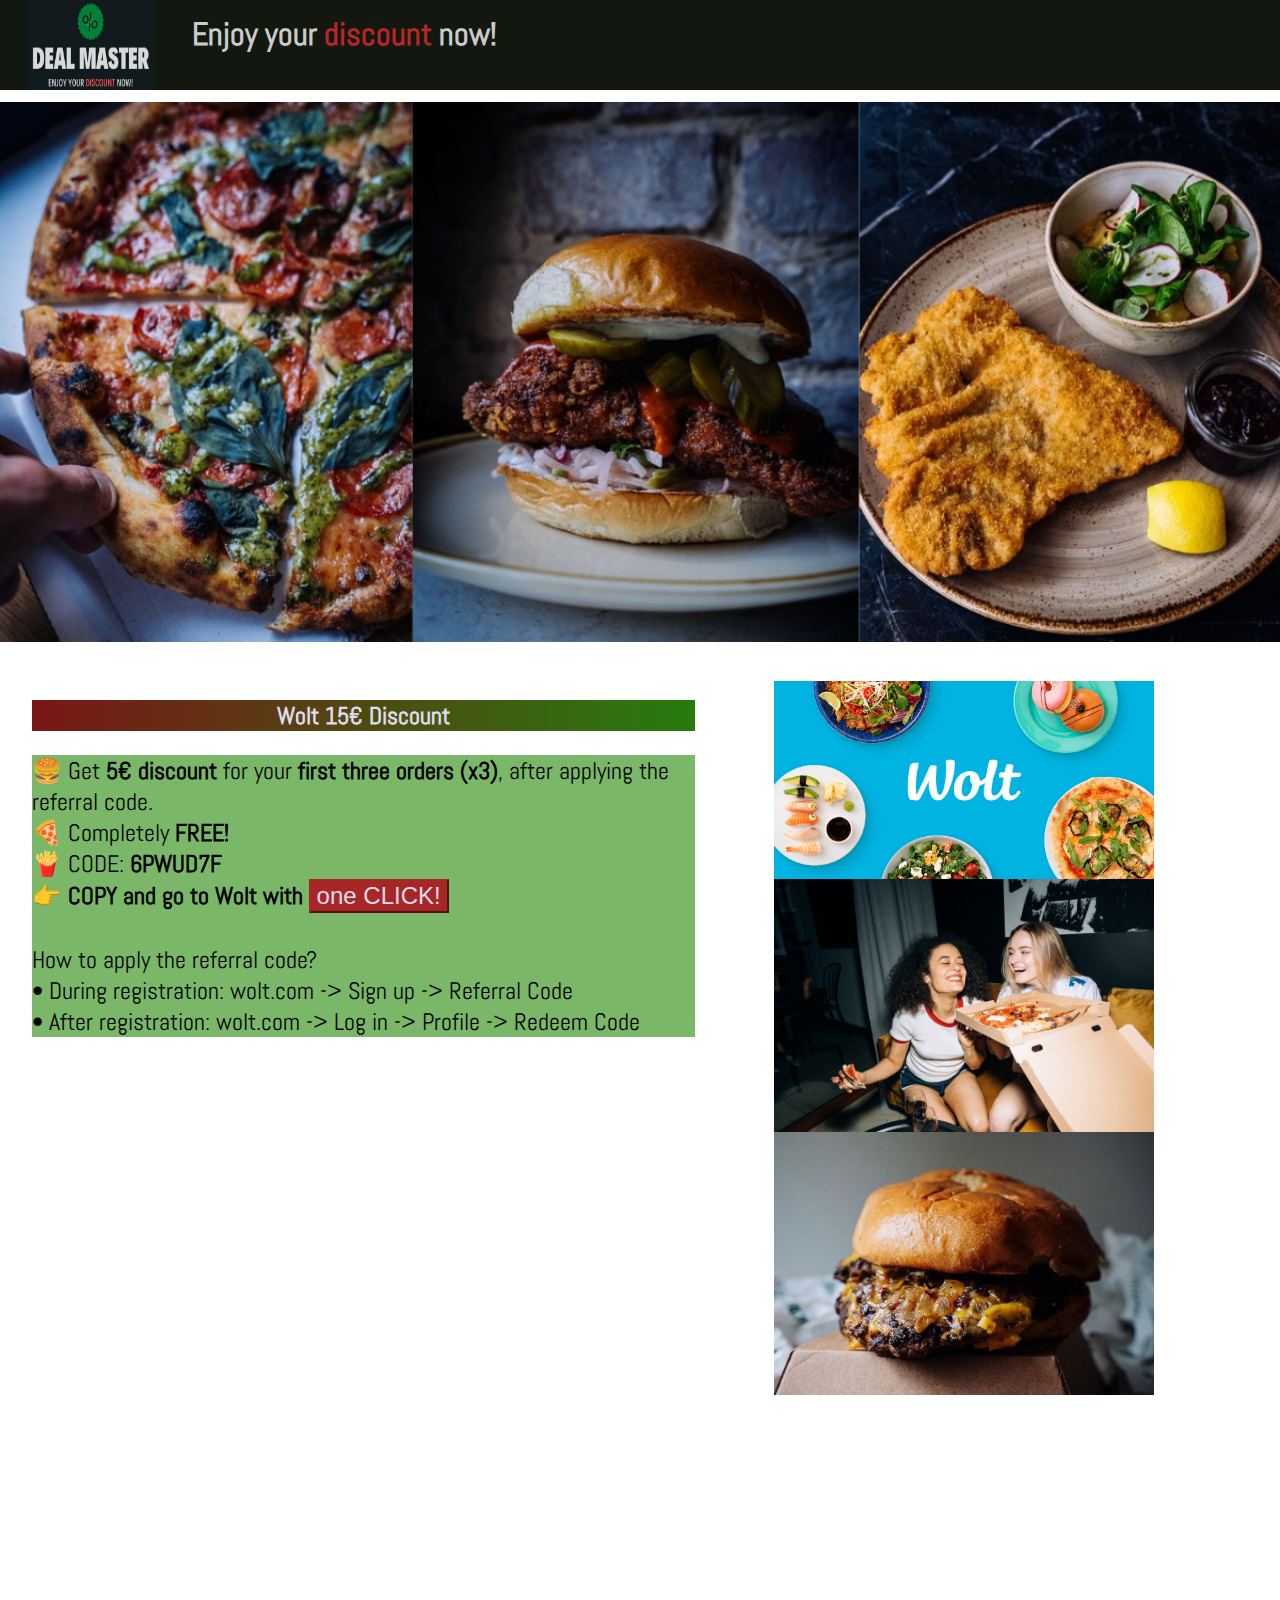
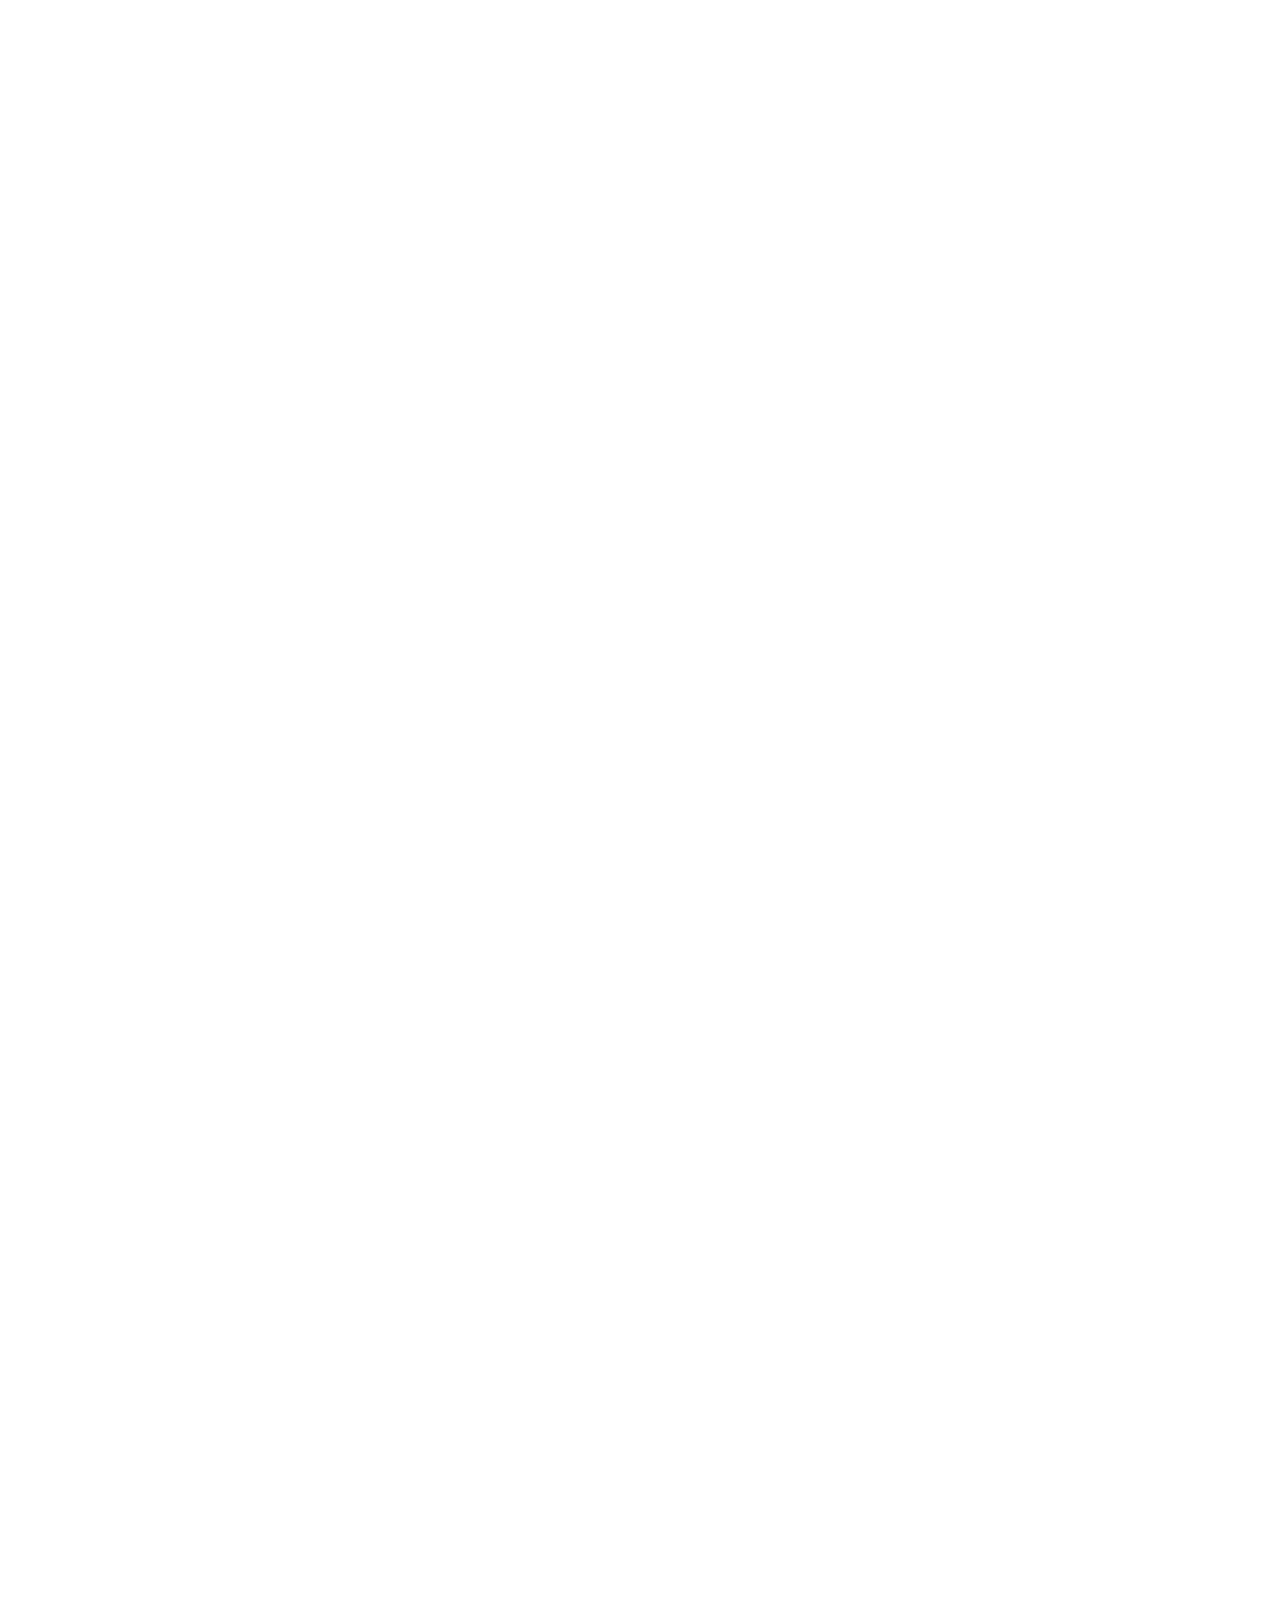
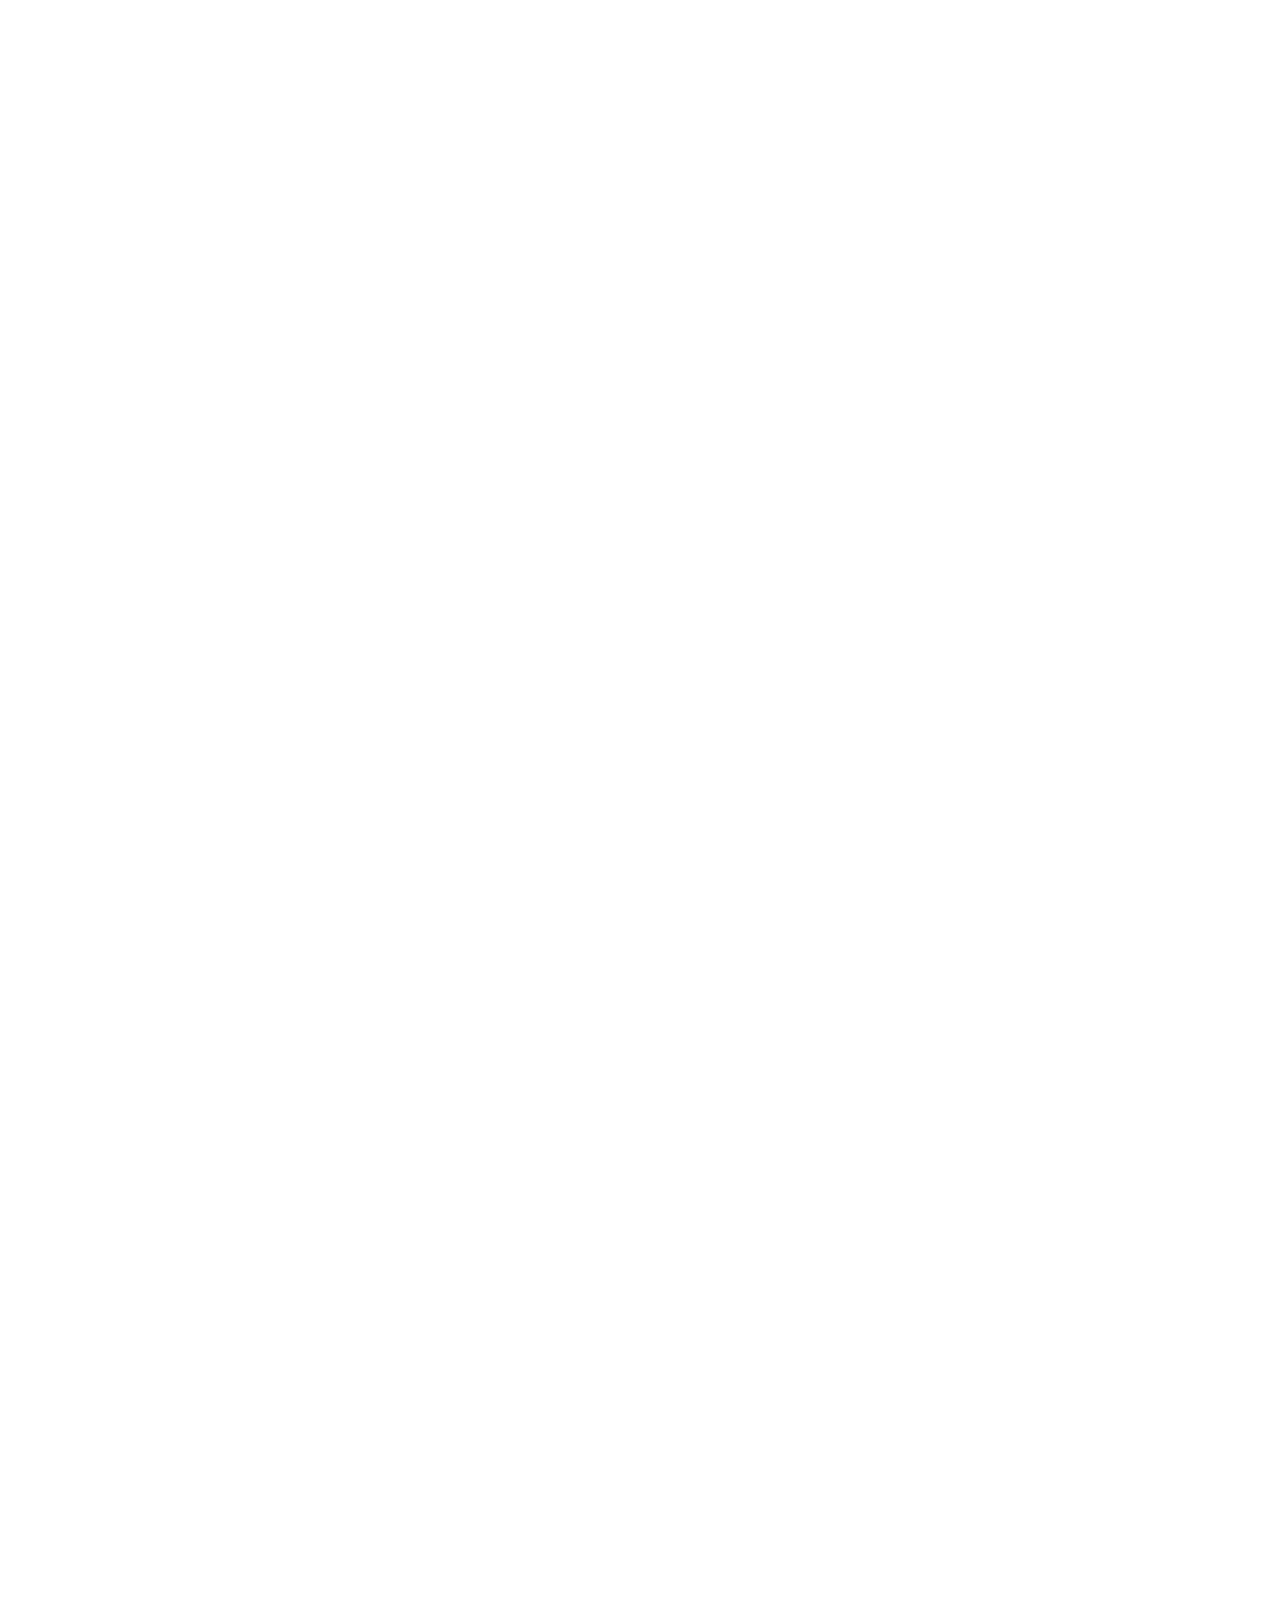
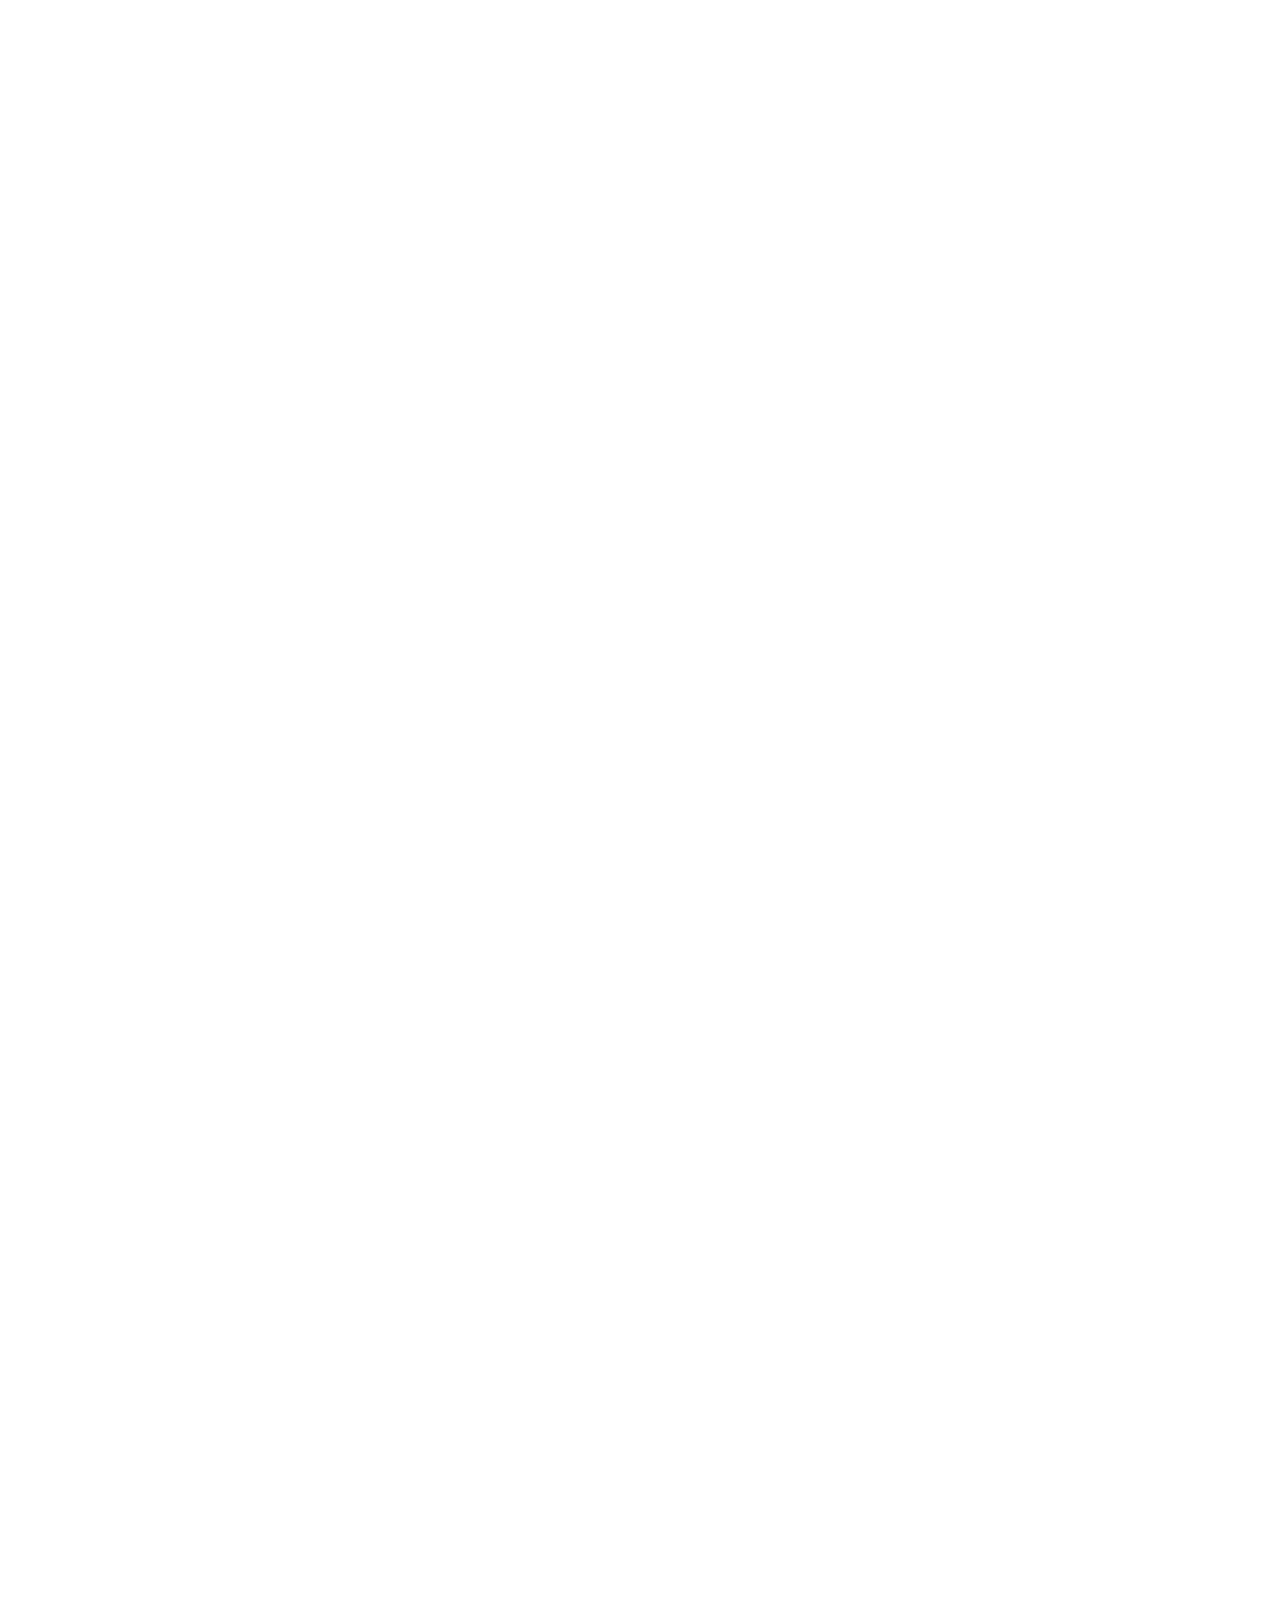
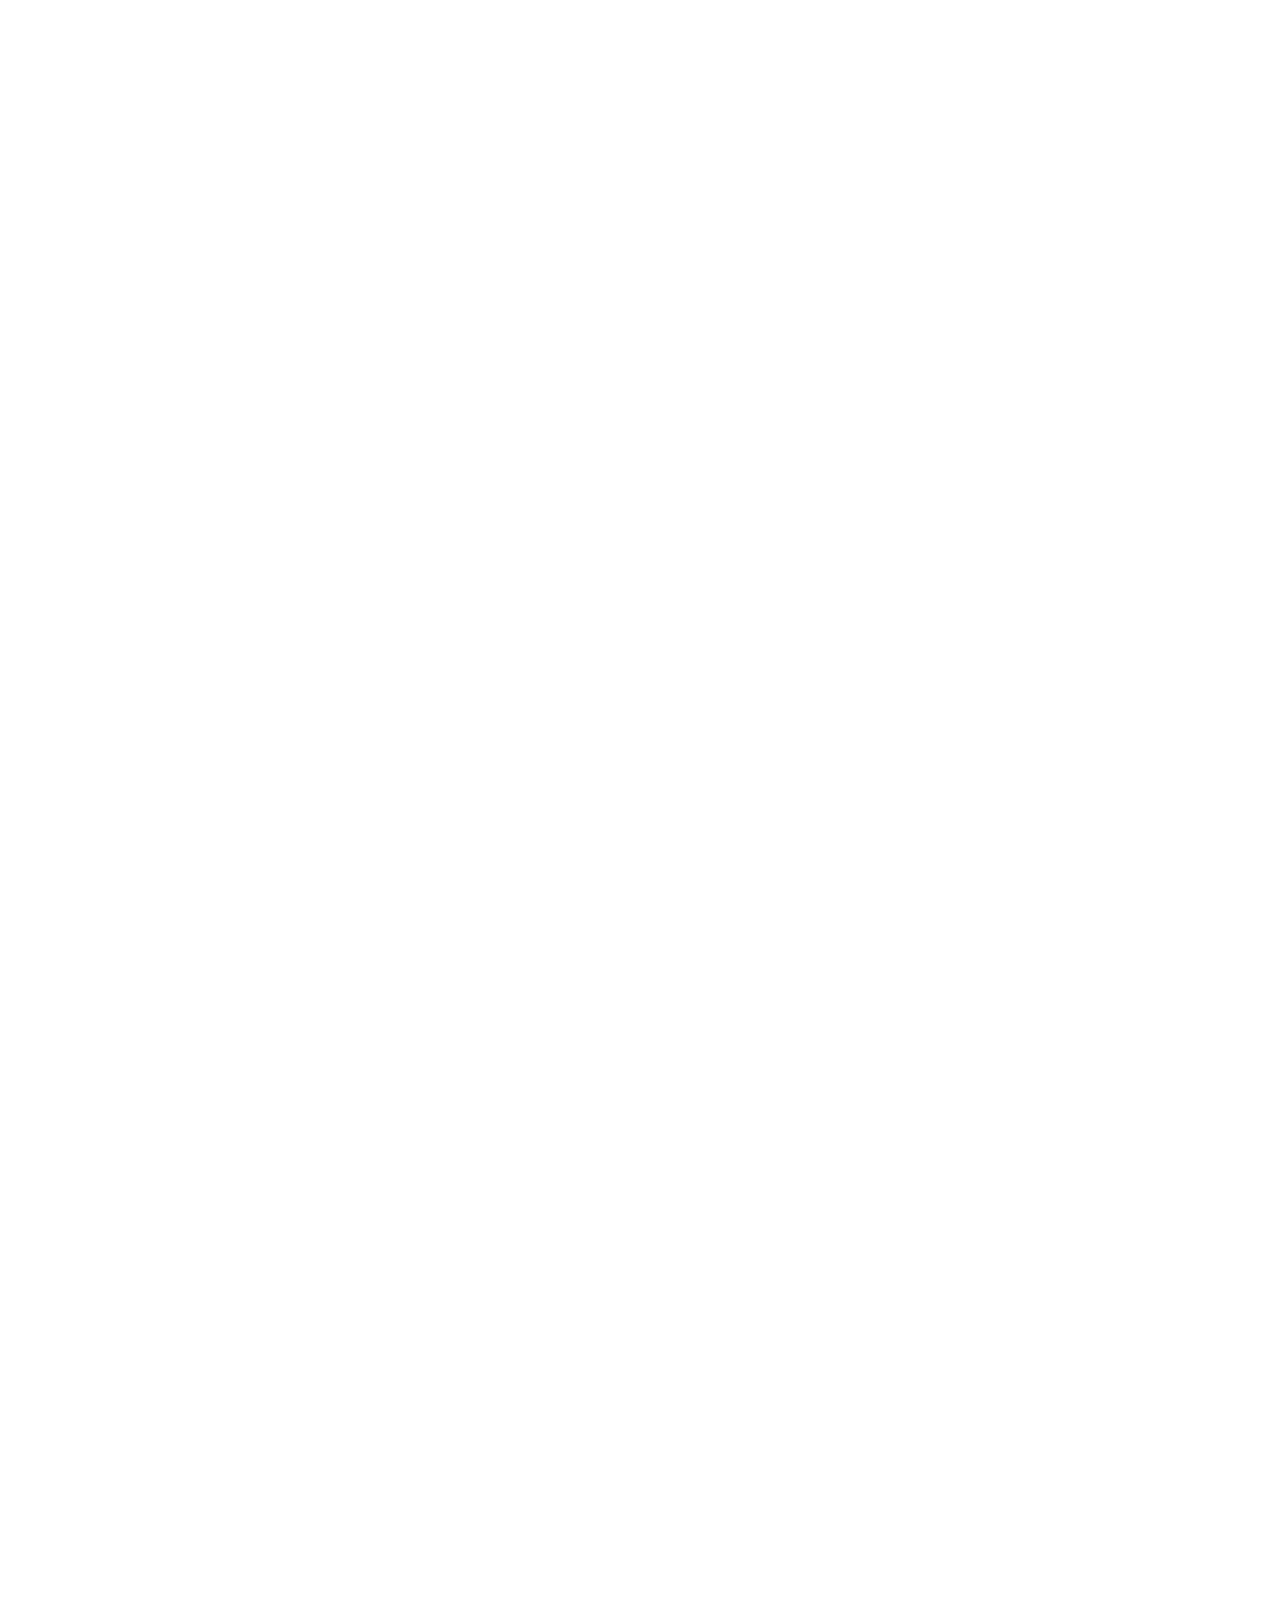
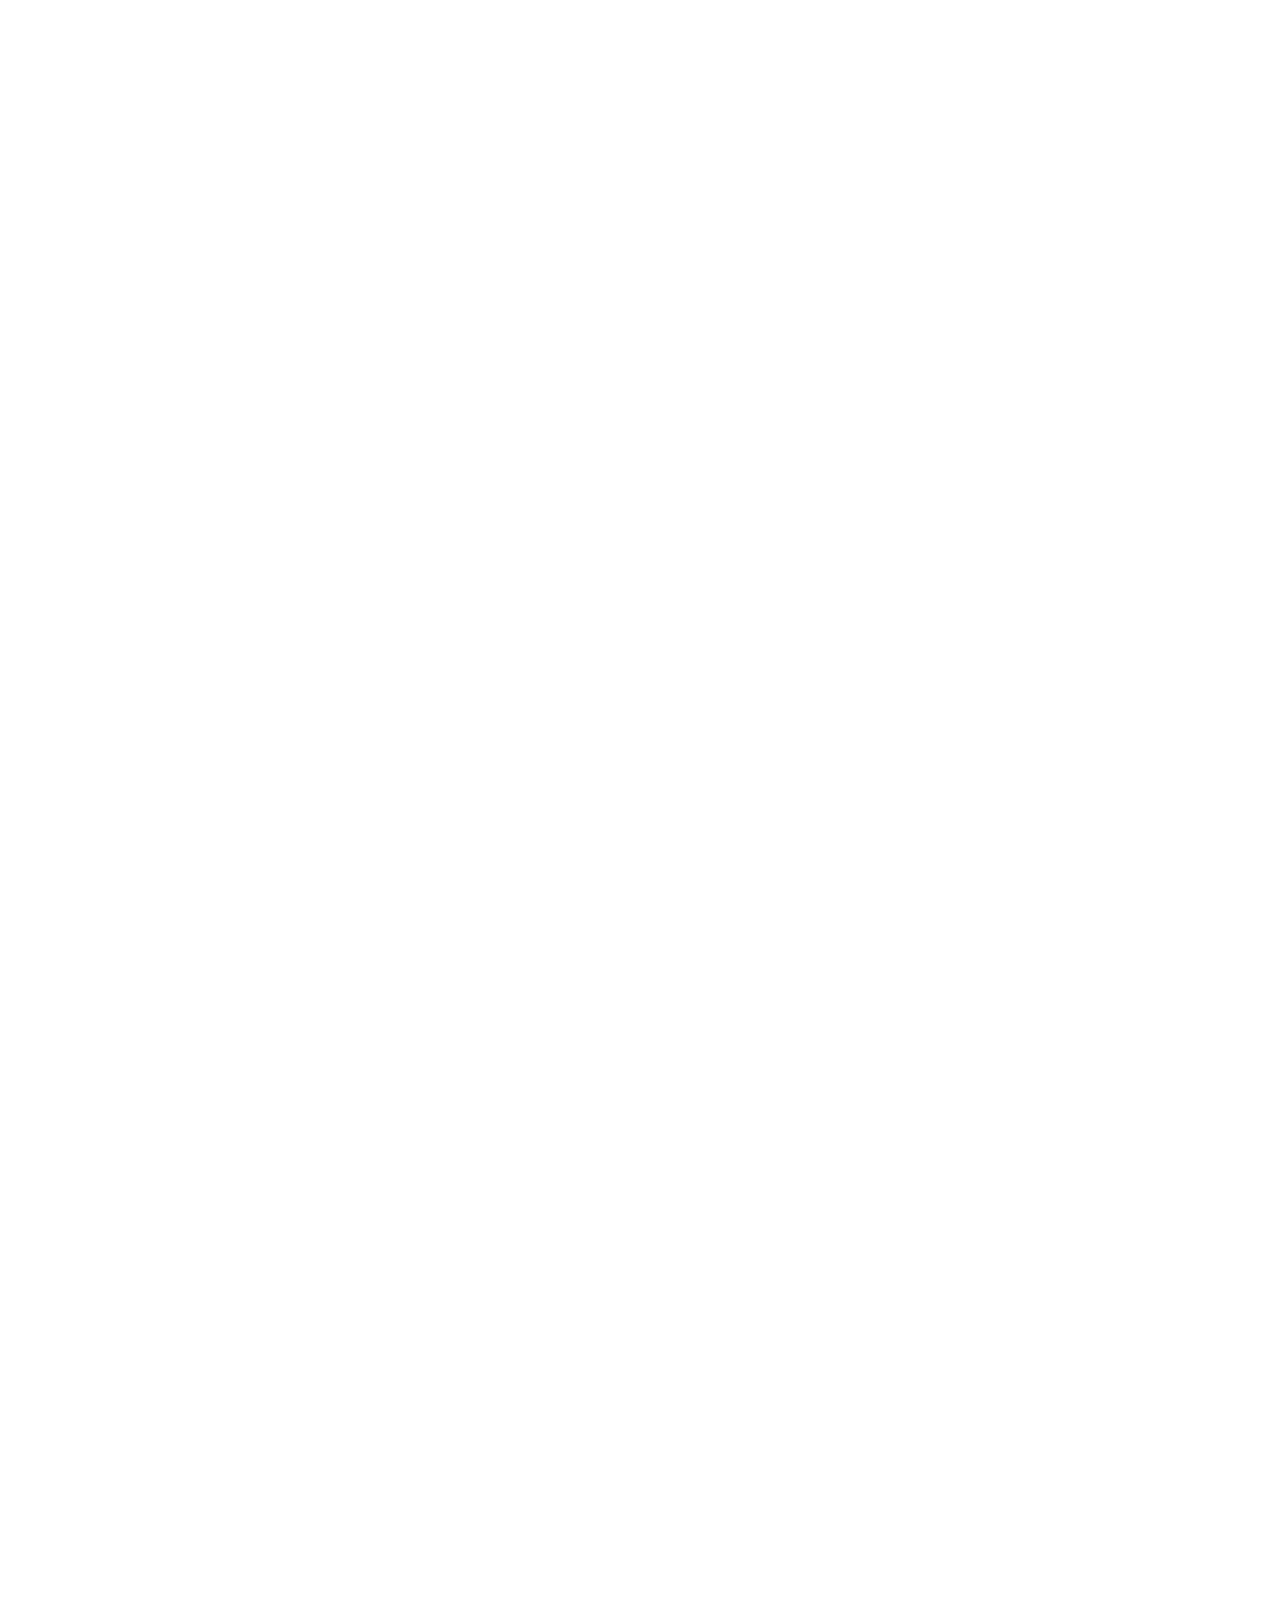
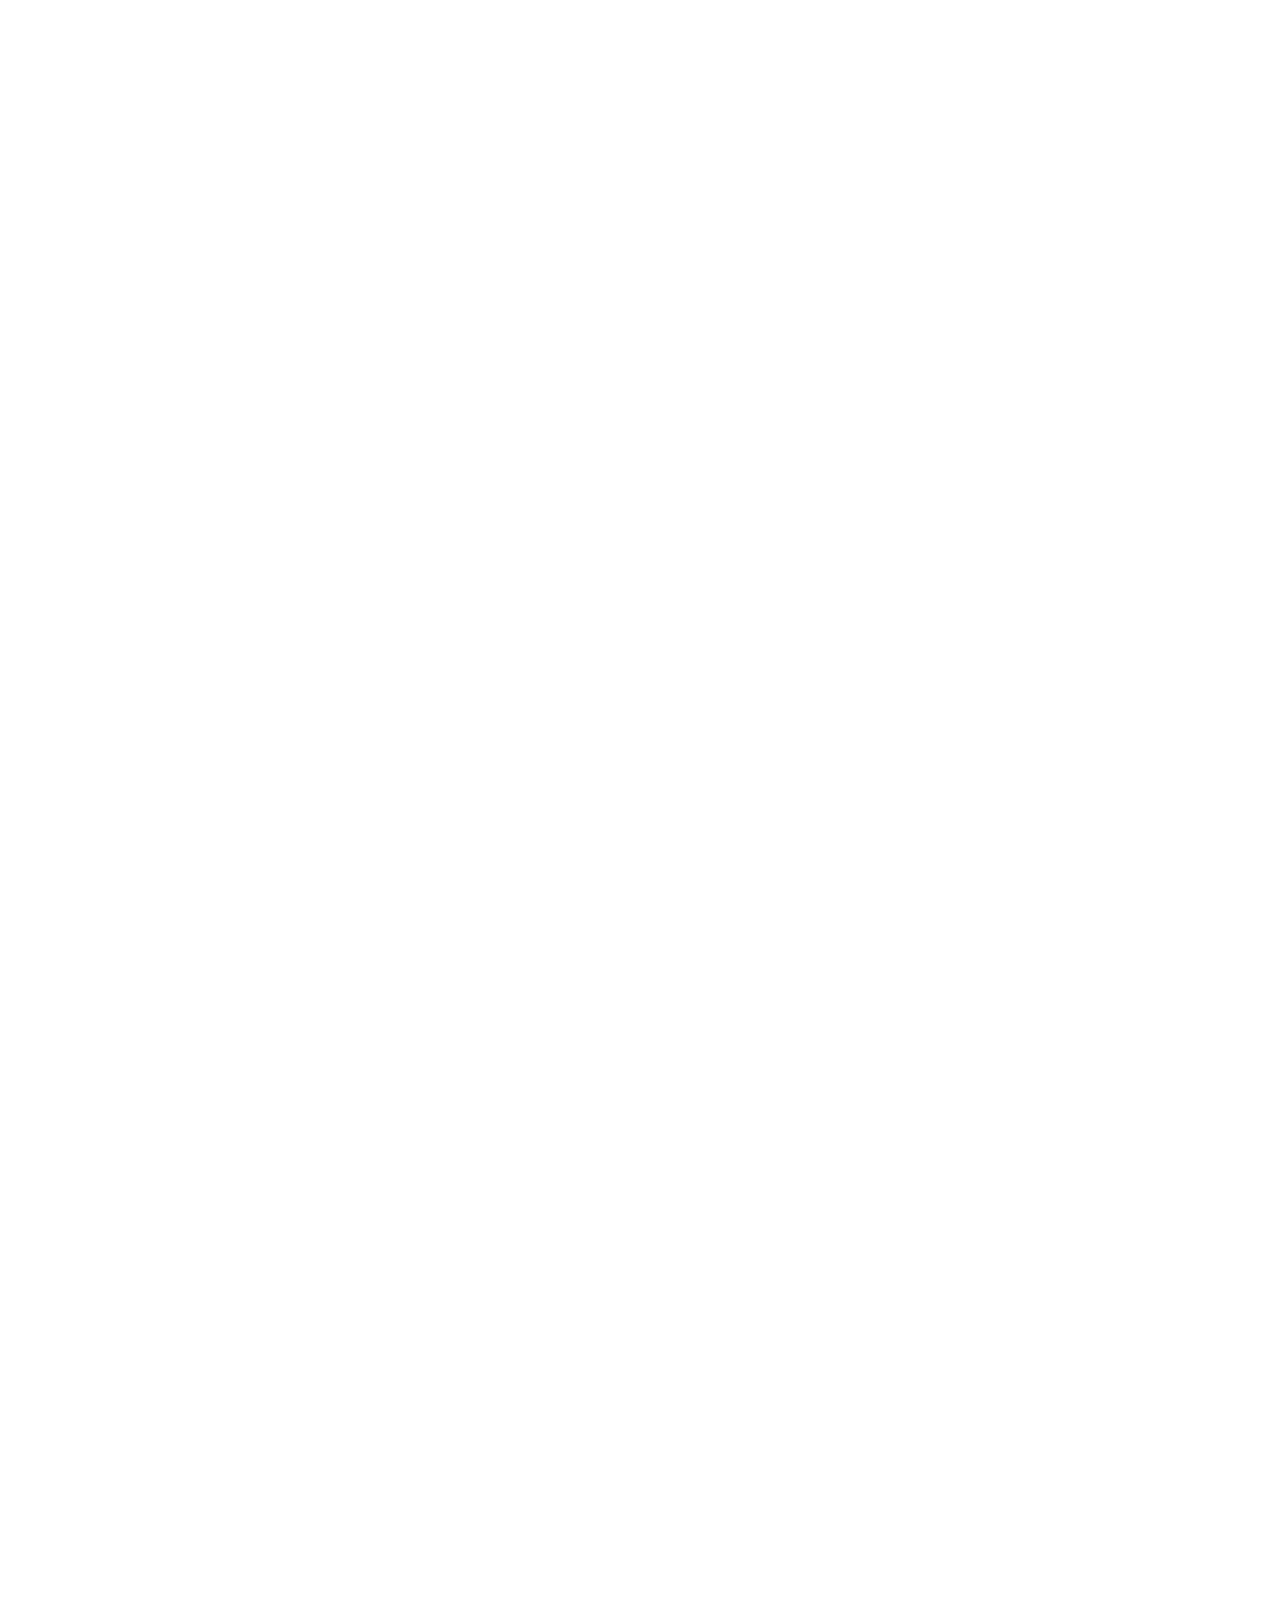
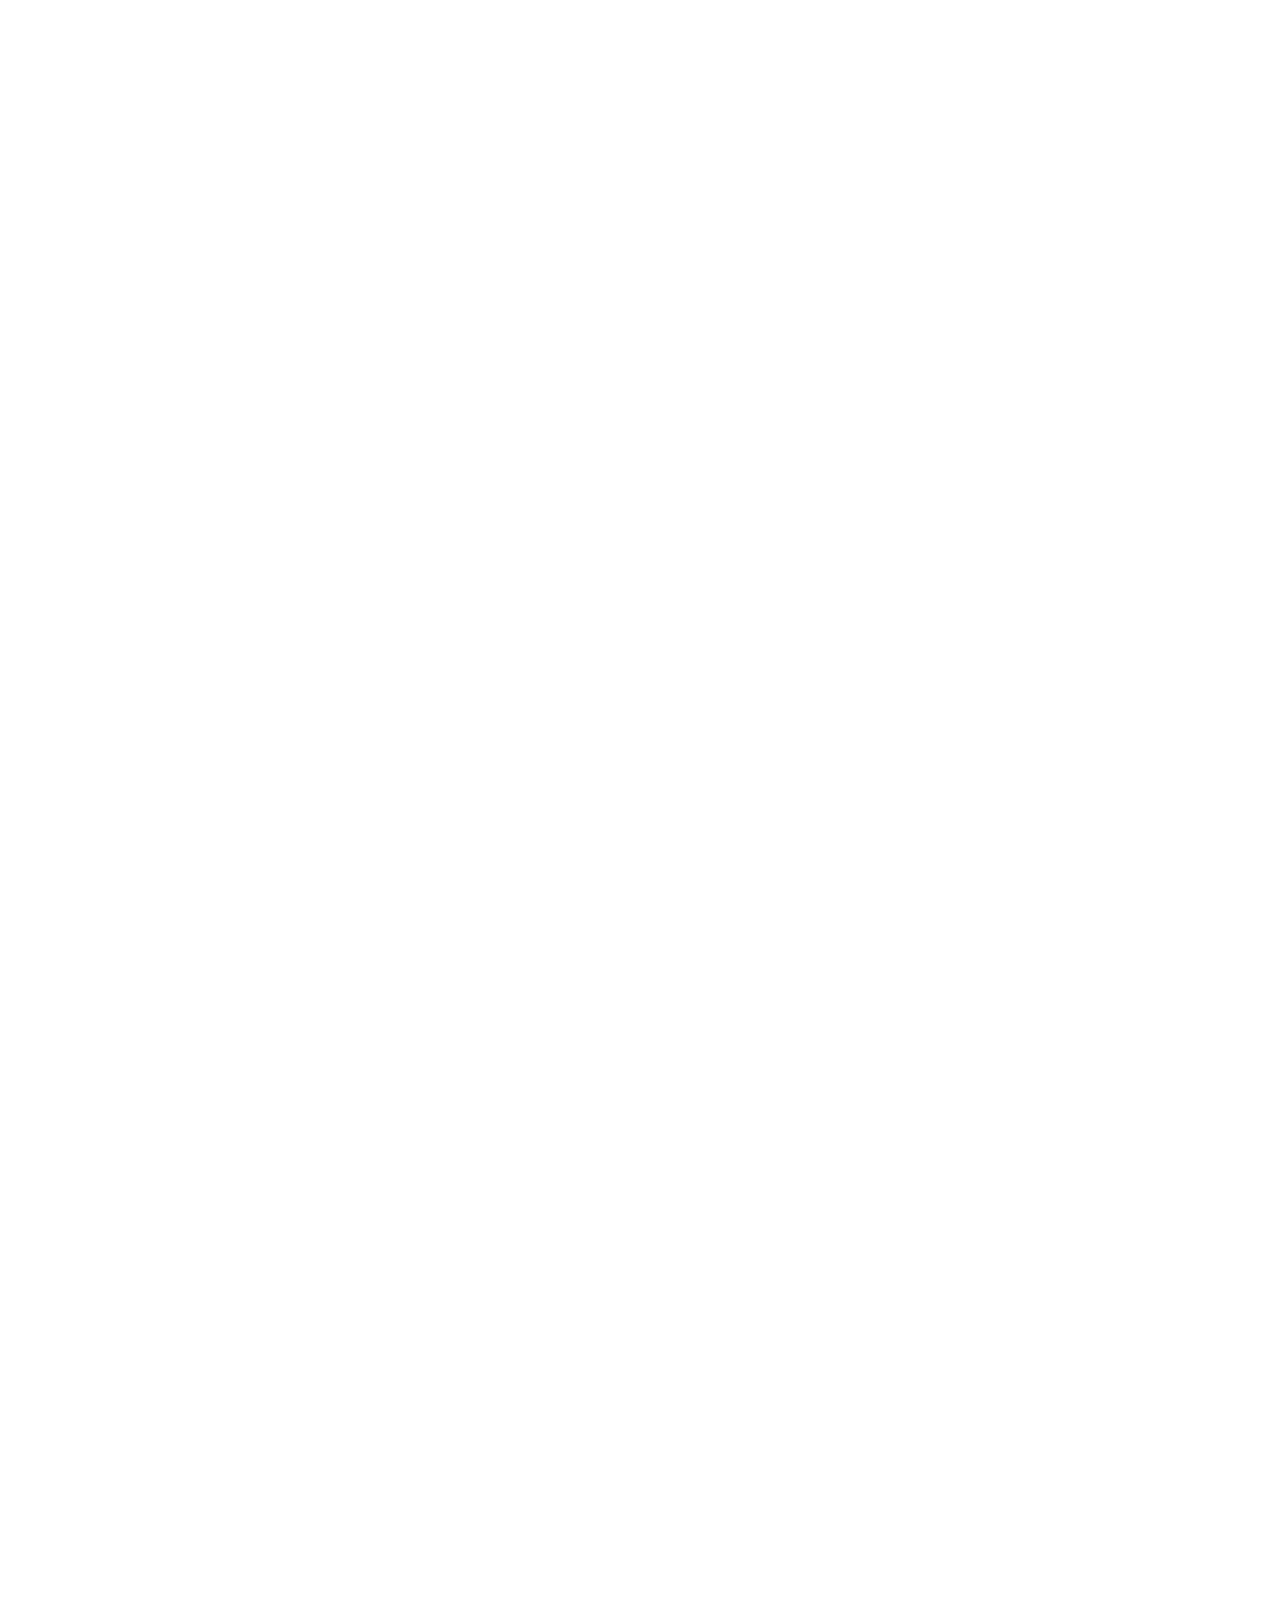
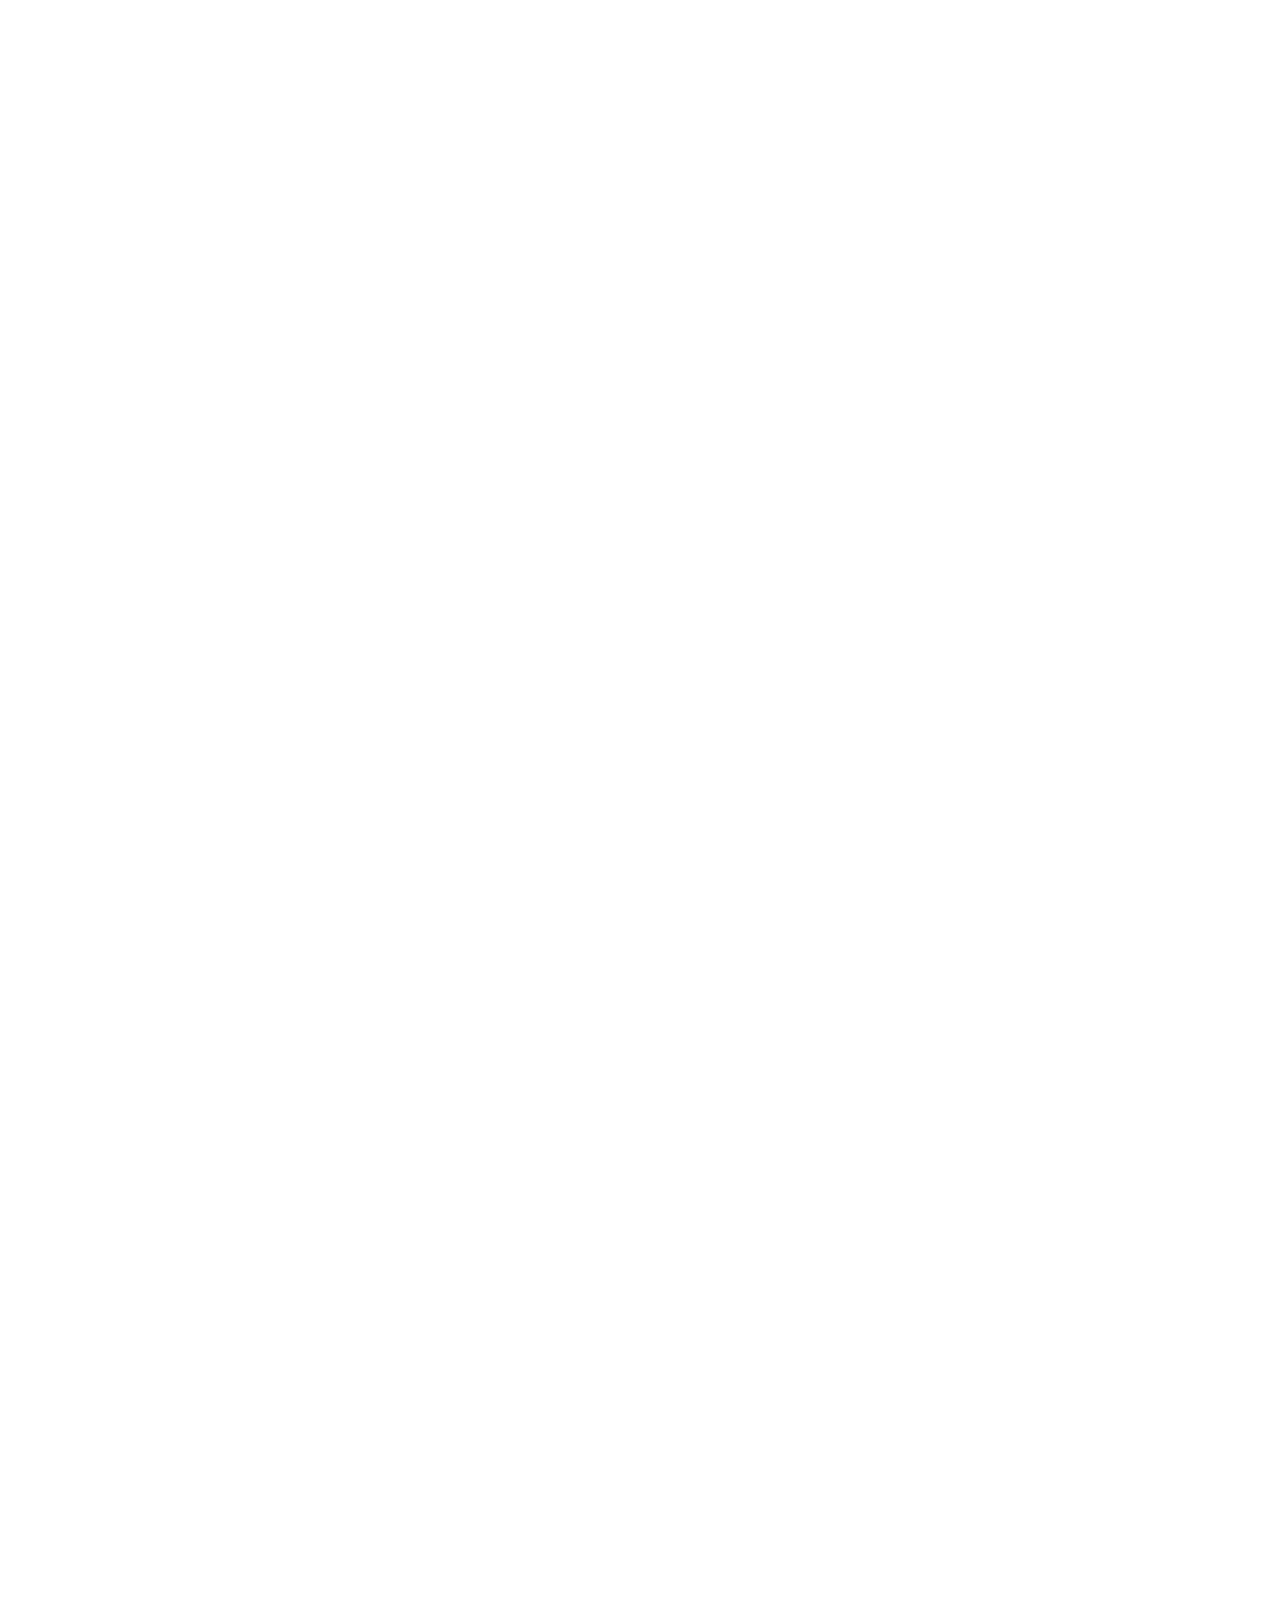
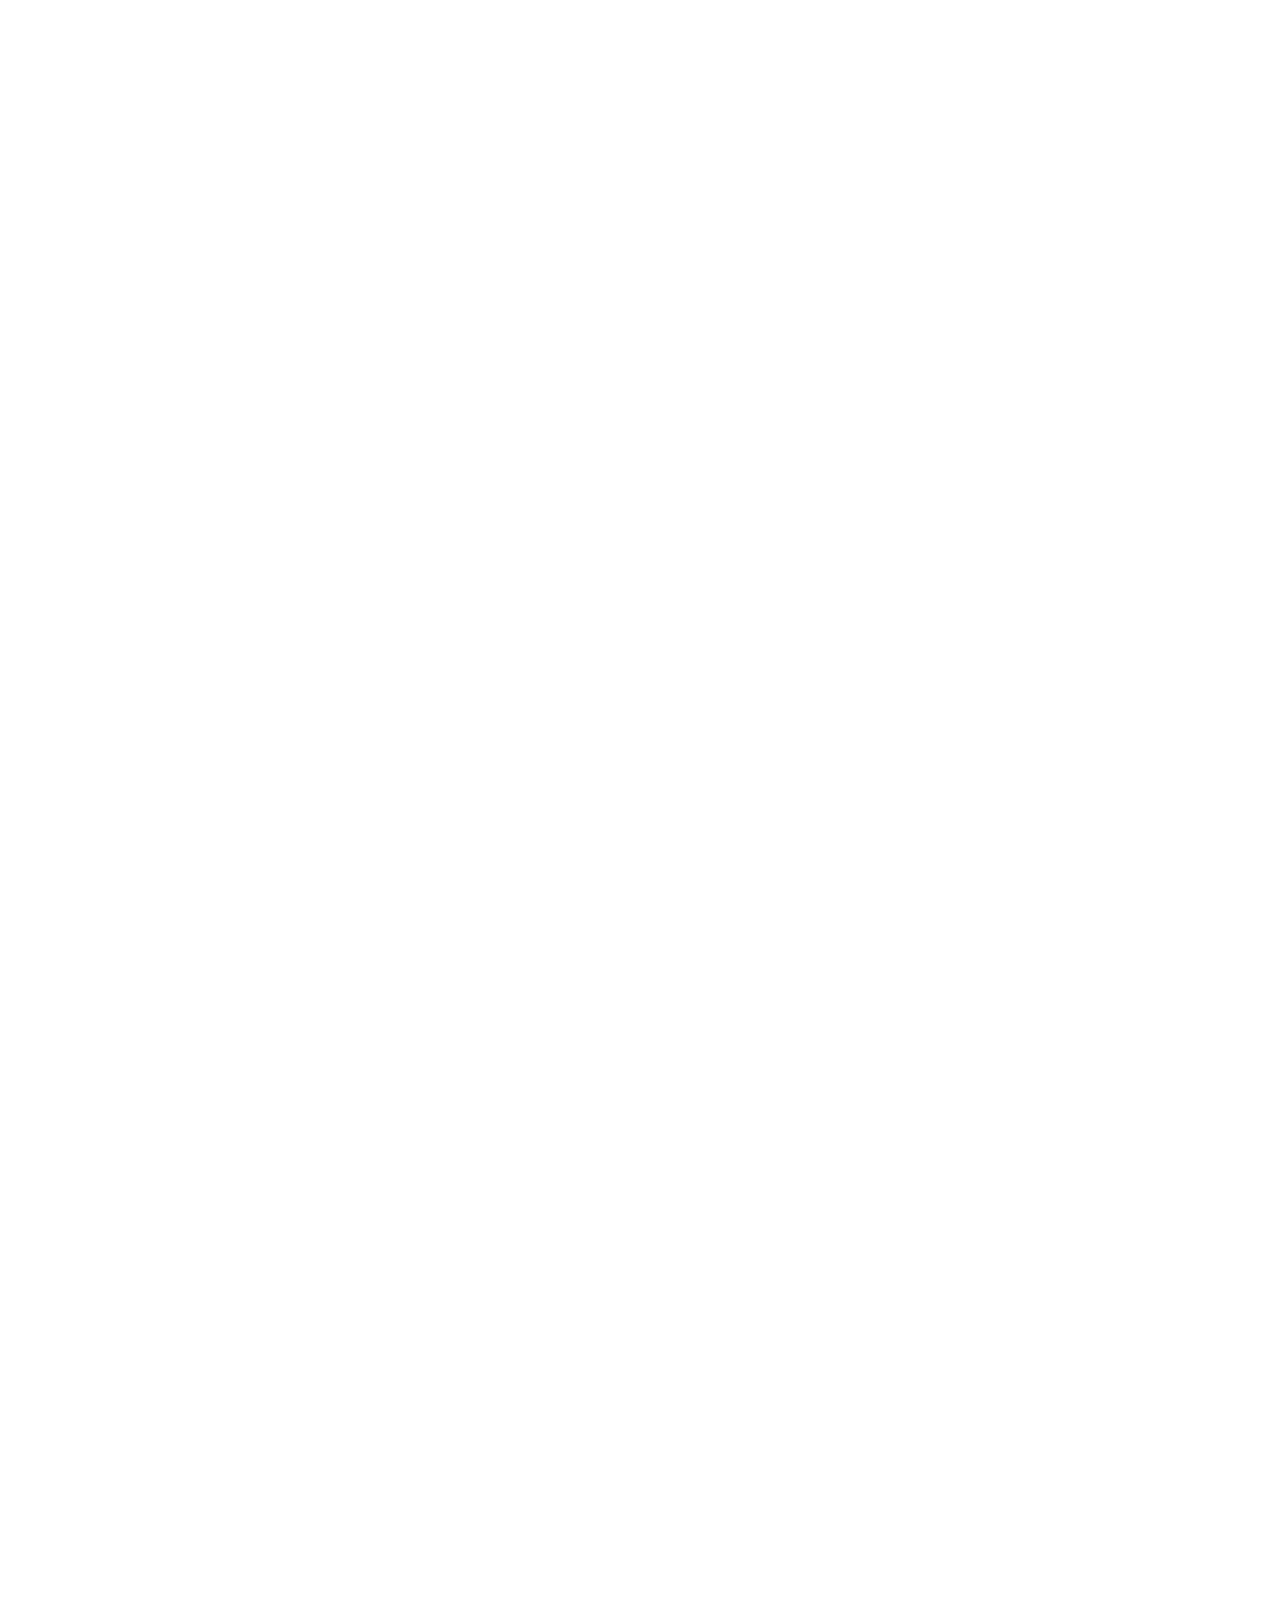
==== index.html @ 4edc3d11 "code cleaning" ====
<html>
<head>
    <title>DealMaster</title>
    <link rel="stylesheet" href="styles.css">
    <script src="index.js"></script>
    <link rel = "icon" href = "img/deal-master.png" type = "image/x-icon">
    <link href='https://fonts.googleapis.com/css?family=Abel' rel='stylesheet'>
    <!-- Global site tag (gtag.js) - Google Analytics -->
    <script async src="https://www.googletagmanager.com/gtag/js?id=G-WJGJ7N67EN"></script>
    <script>
      window.dataLayer = window.dataLayer || [];
      function gtag(){dataLayer.push(arguments);}
      gtag('js', new Date());
      gtag('config', 'G-WJGJ7N67EN');
    </script>
</head>

<body>
    <div id="site-header">
      <h1> 
        <img id=logo src="img/deal-master3.png"/> 
        <span id="motto"> Enjoy your <span class="attention">discount</span> now! </span> 
      </h1>
    </div>
    

    <img id="food-cover" class="img-fluid" src="img/food-cover1.png"/>

    <div id="wolt">
        <div>
          <h2>Wolt 15€ Discount</h2>
          <p>
            🍔 Get <b>5€ discount</b> for your <b>first three orders (x3)</b>, after applying the referral code.  <br/>
            🍕 Completely <b>FREE!</b> <br/>
            🍟 CODE: 
            <b>
              <span id="wolt-code">6PWUD7F</span> <br/>
              👉 COPY and go to Wolt with 
              <button id="copy-button" class="btn" type="button" onclick="copyToClipboard();">
                one CLICK!
              </button>
            </b> 
            <br/><br/>
            How to apply the referral code? <br/>
            • During registration: wolt.com -> Sign up -> Referral Code <br/>
            • After registration: wolt.com -> Log in -> Profile -> Redeem Code <br/>
          </p>
        </div> 
        <div id="img-col"> 
          <img src="img/wolt2.jpg"></img>
          <img src="img/eating-happy.jpg"></img>
          <img src="img/burgermeister.png">
        </div>
    </div>

</body>
</html>
---- styles.css ----
body {
  font-family: "Abel";
  align-items: center;
  margin: 0px 0px;
}

#site-header {
  position:absolute;
  left:0;
  top:0;
  width: 100%;
  height: 10%;
  background-color: #121810;
  color: #cbcbcb;
}

#logo {
  position:absolute;
  top:0;
  height: 100%;
  width: 10%;
  margin-left: 2%;
}

.wolt-blue {
  color: #002442;
}

#motto {
  position: absolute;
  top: 15%;
  vertical-align: top;
  margin-left: 15%;
  font-weight: bold;
  font-size: xx-large;
}

.attention {
  color: #b82727;
}

.bg-attention {
  background-color: #a52727;
  border-color: #a72727;
}

#food-cover {
  margin-top: 8%;
  margin-bottom: 3%;
  width: 100%;
}

#wolt {
  column-count: 2;
}

h2 {
  background-image: linear-gradient(90deg, #791616, #277c0e);
  animation: animateBg 7s infinite linear;
  font-weight: bold;
  color: #dde;
  background-color: #45A945;
  width: 105%;
  margin-left: 5%;
  text-align:center;
}

p {
  background-color: #3f9624af;
  width: 105%;
  margin-left: 5%;
  font-size: 150%;
}

#copy-button {
  font-size: 100%;
  color: #dde;
  background-color: #a72727;
  border-color: #a72727;
}


#img-col {
  width: 100%;
  margin-top: 99999px;
  align-self: auto;
  margin-left: 20%;
}

#img-col img {
  height: 60%;
  width: 60%;

}

@keyframes animateBg {
  0% {
    background-position: 0 0;
  }
  100% {
    background-position: 650 0;
  }
}
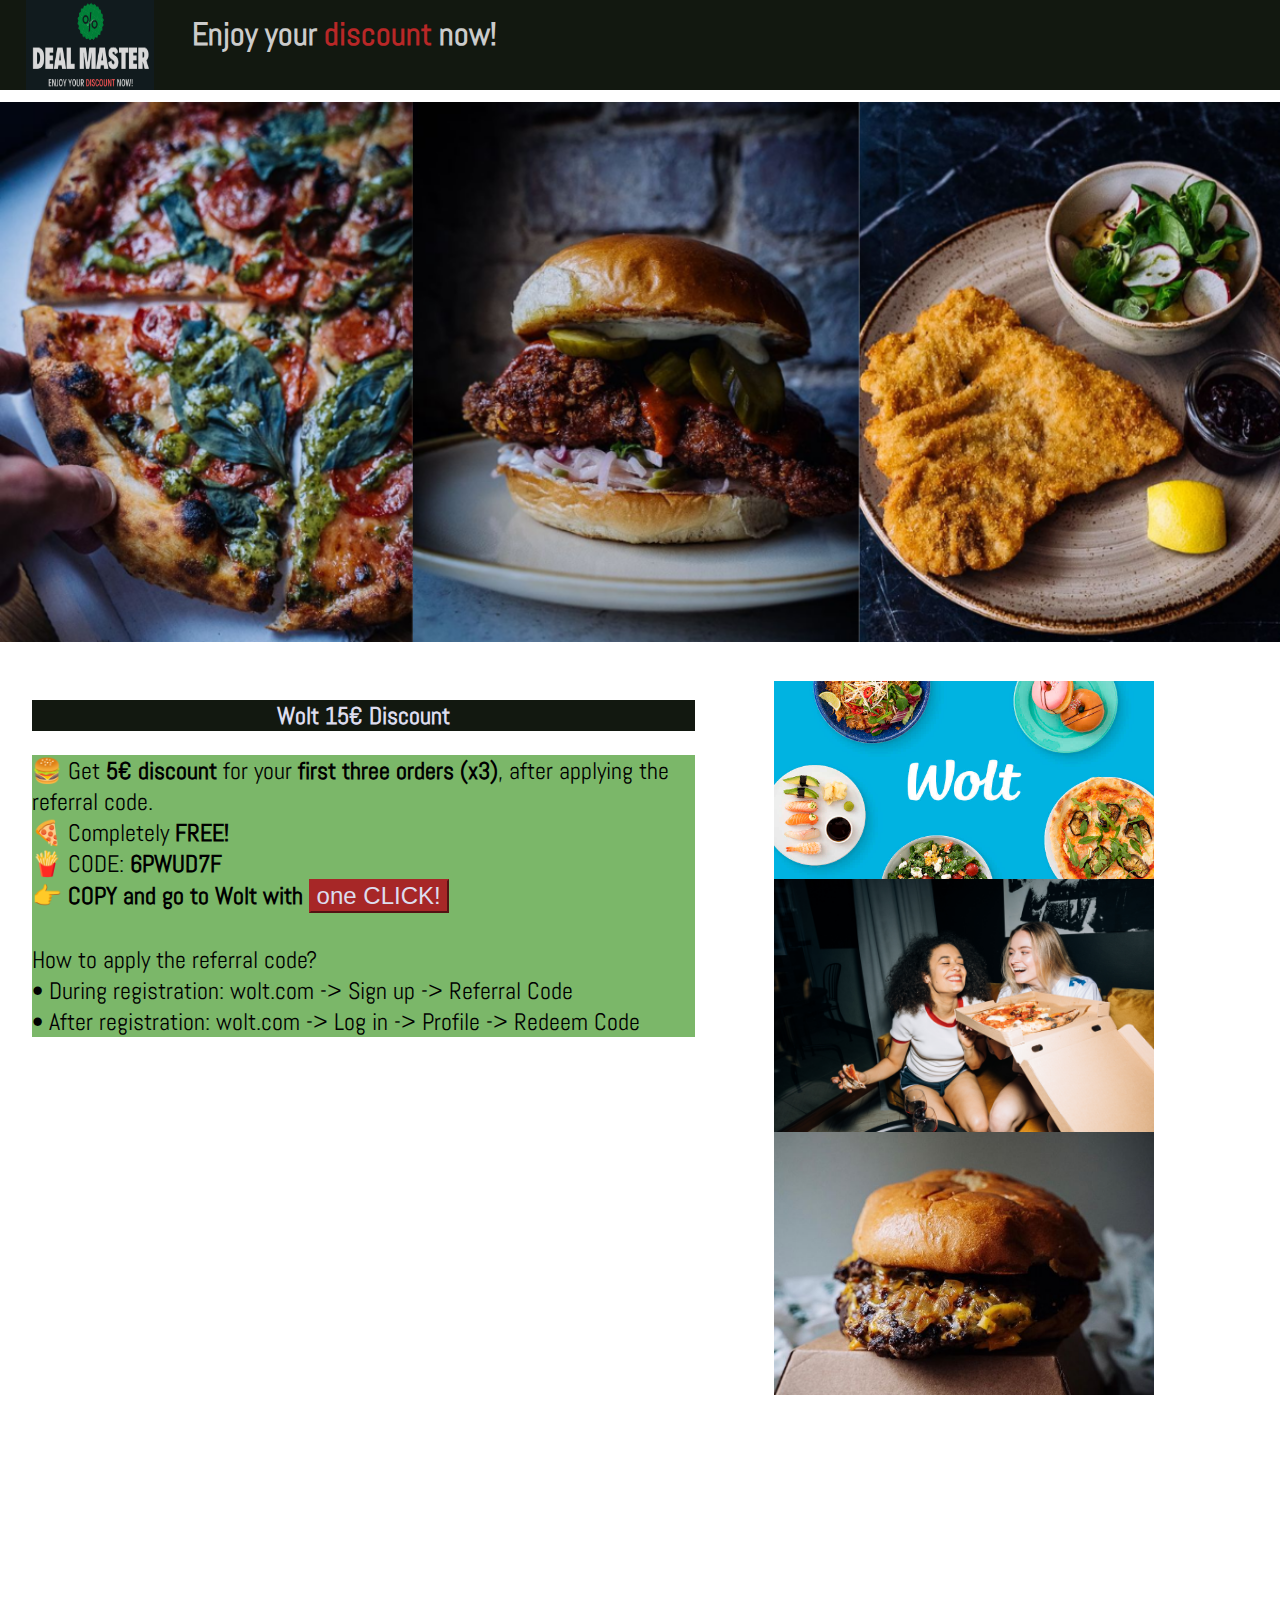
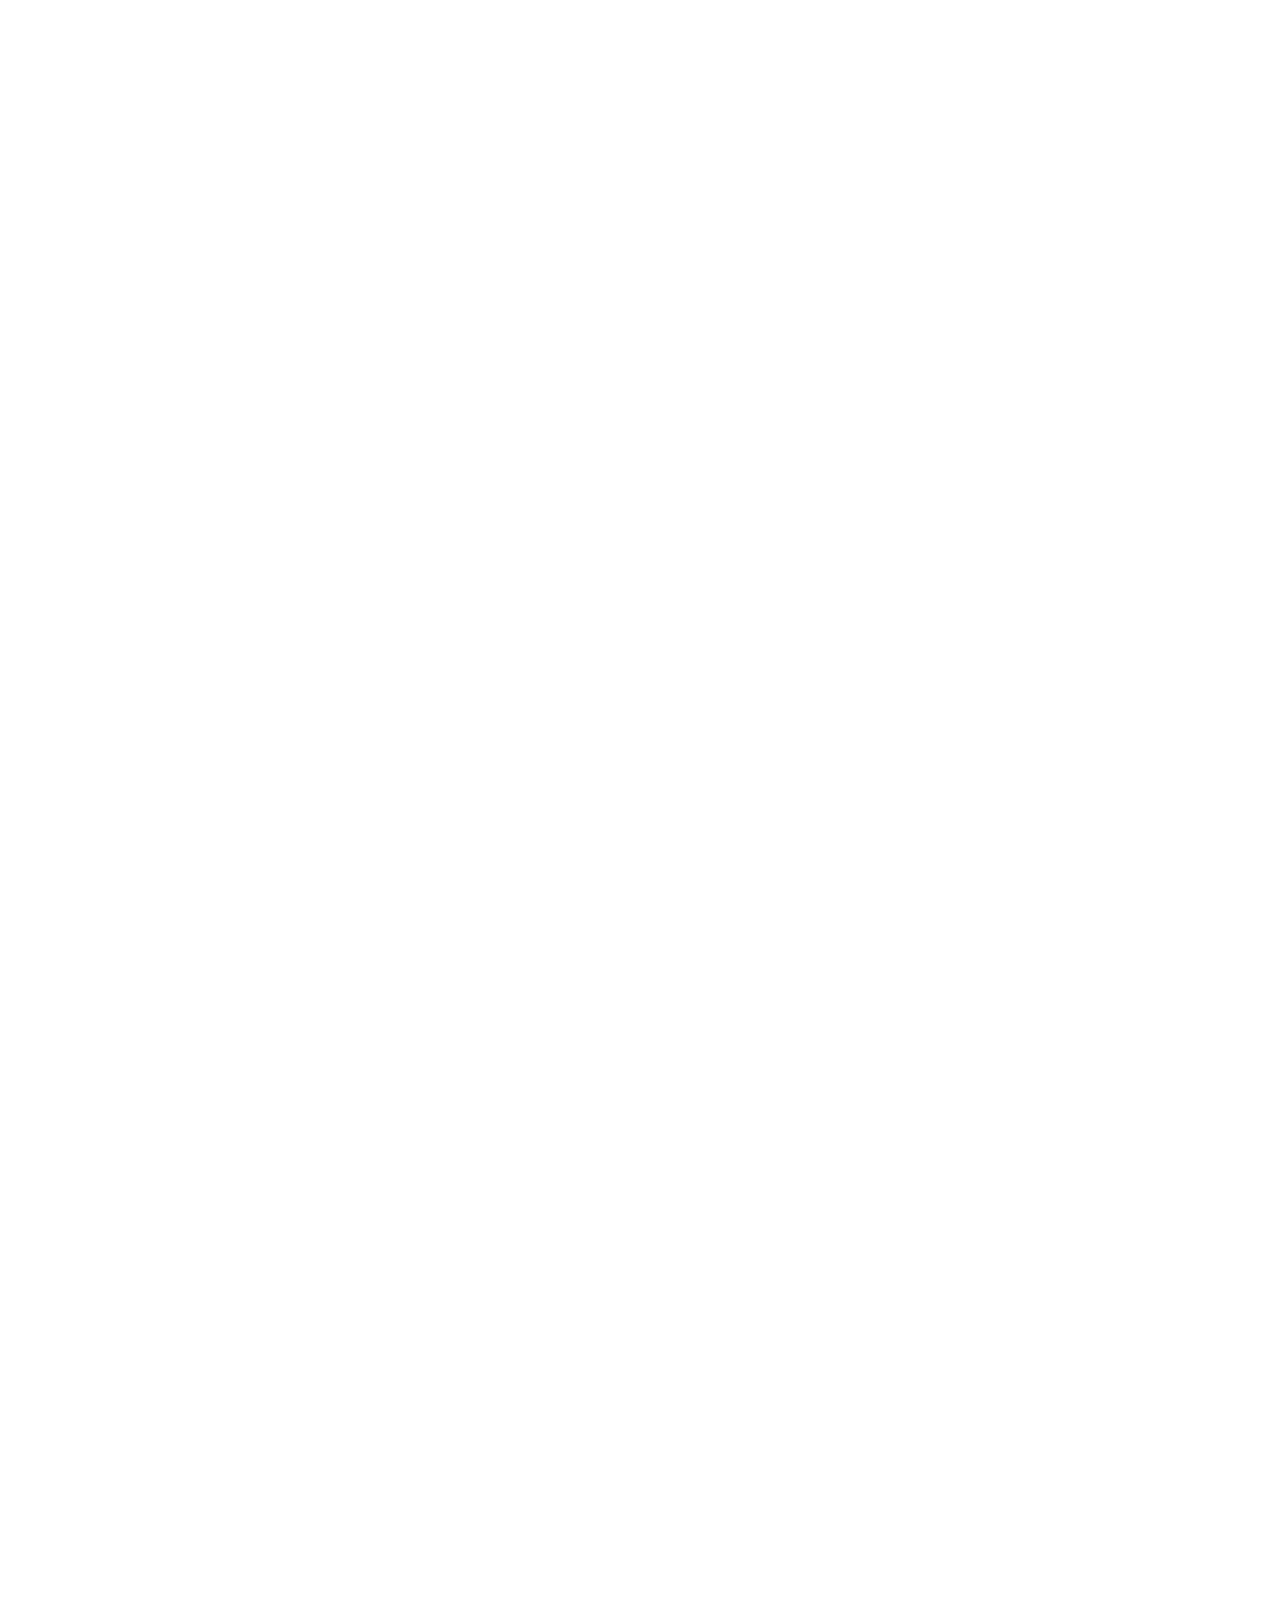
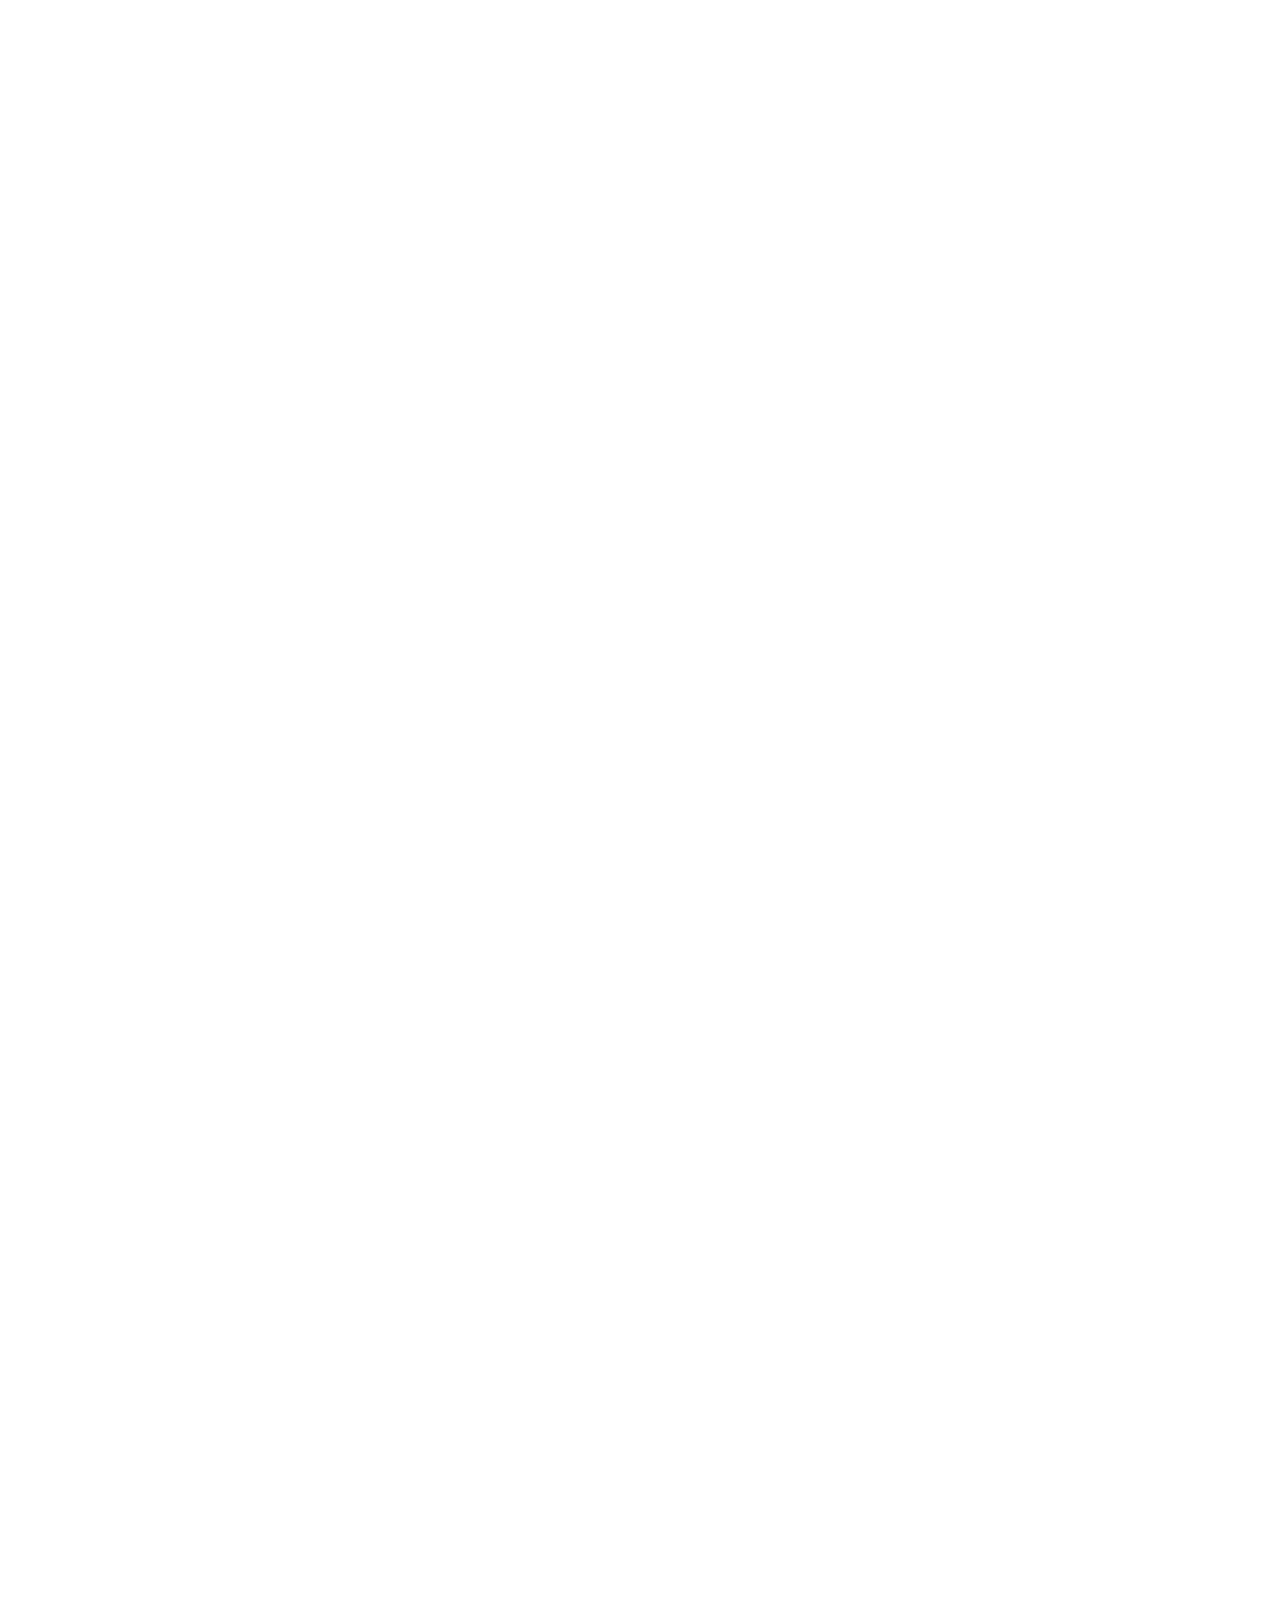
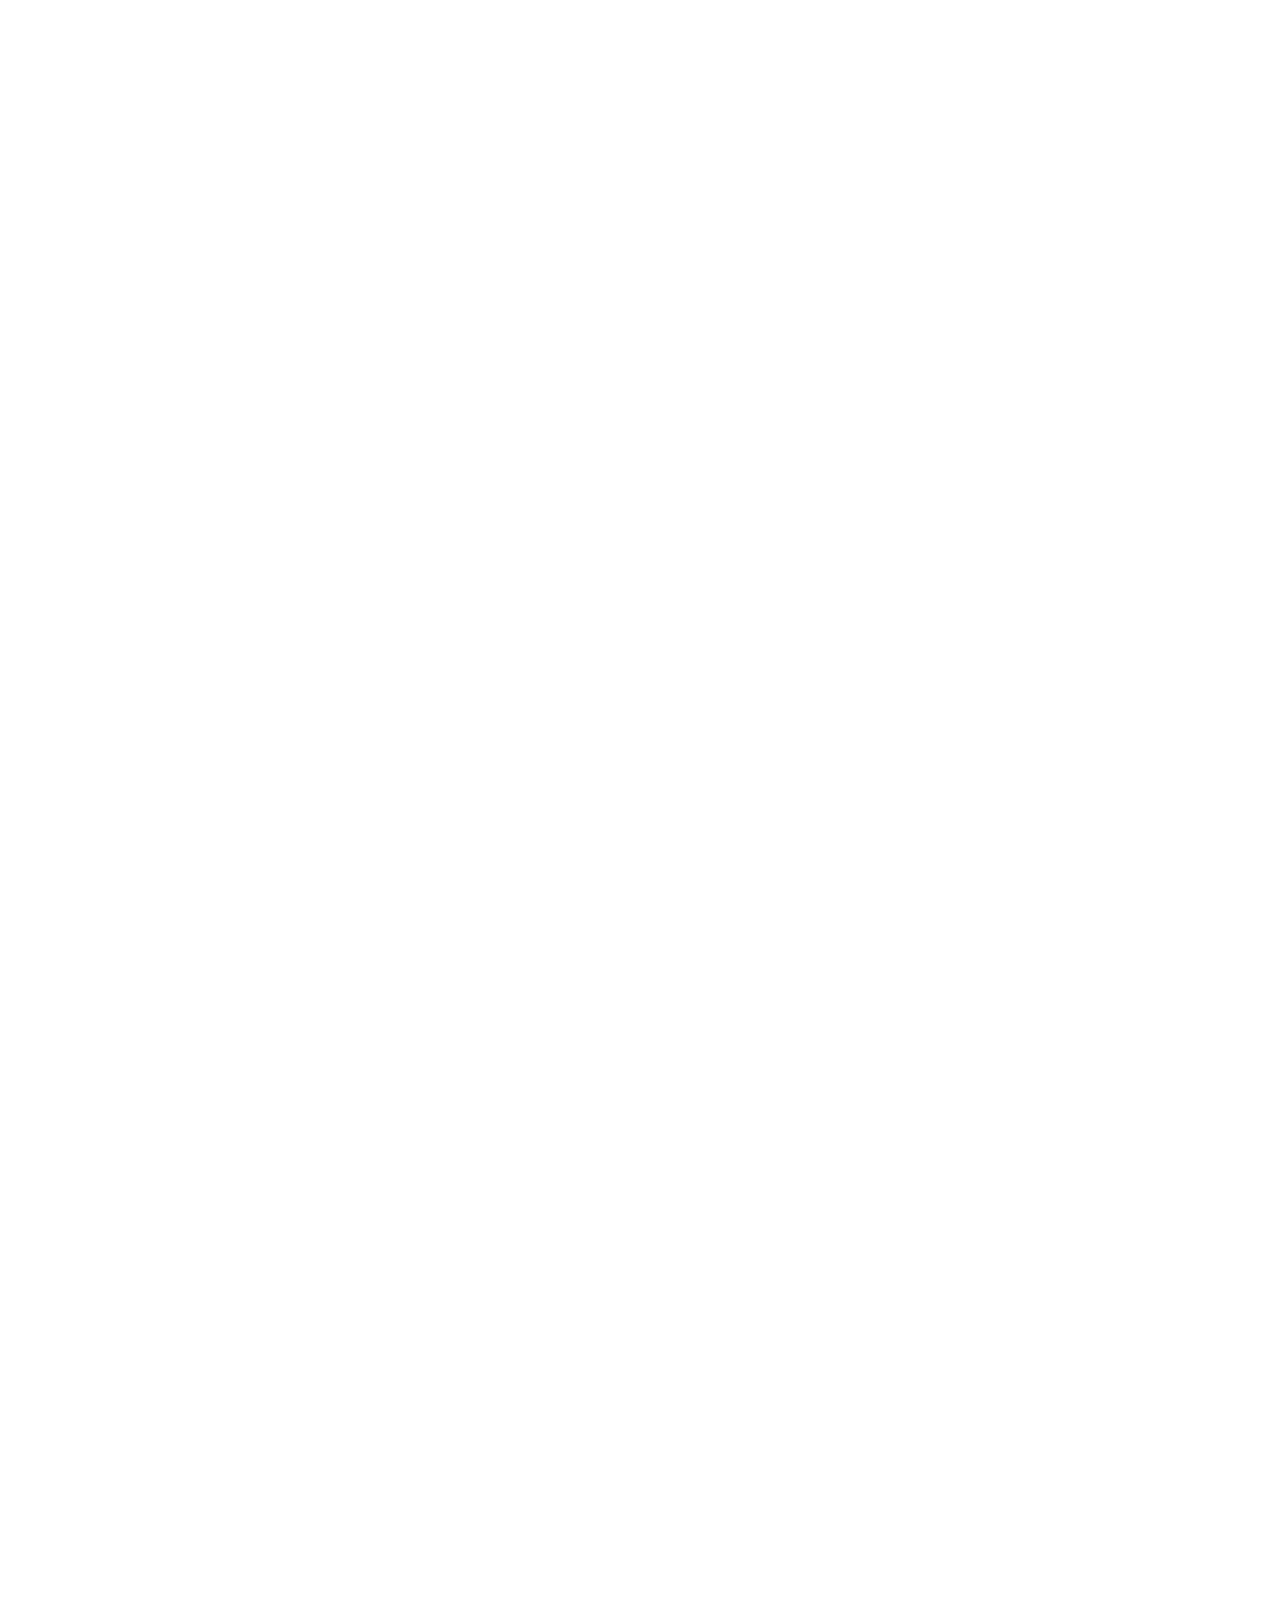
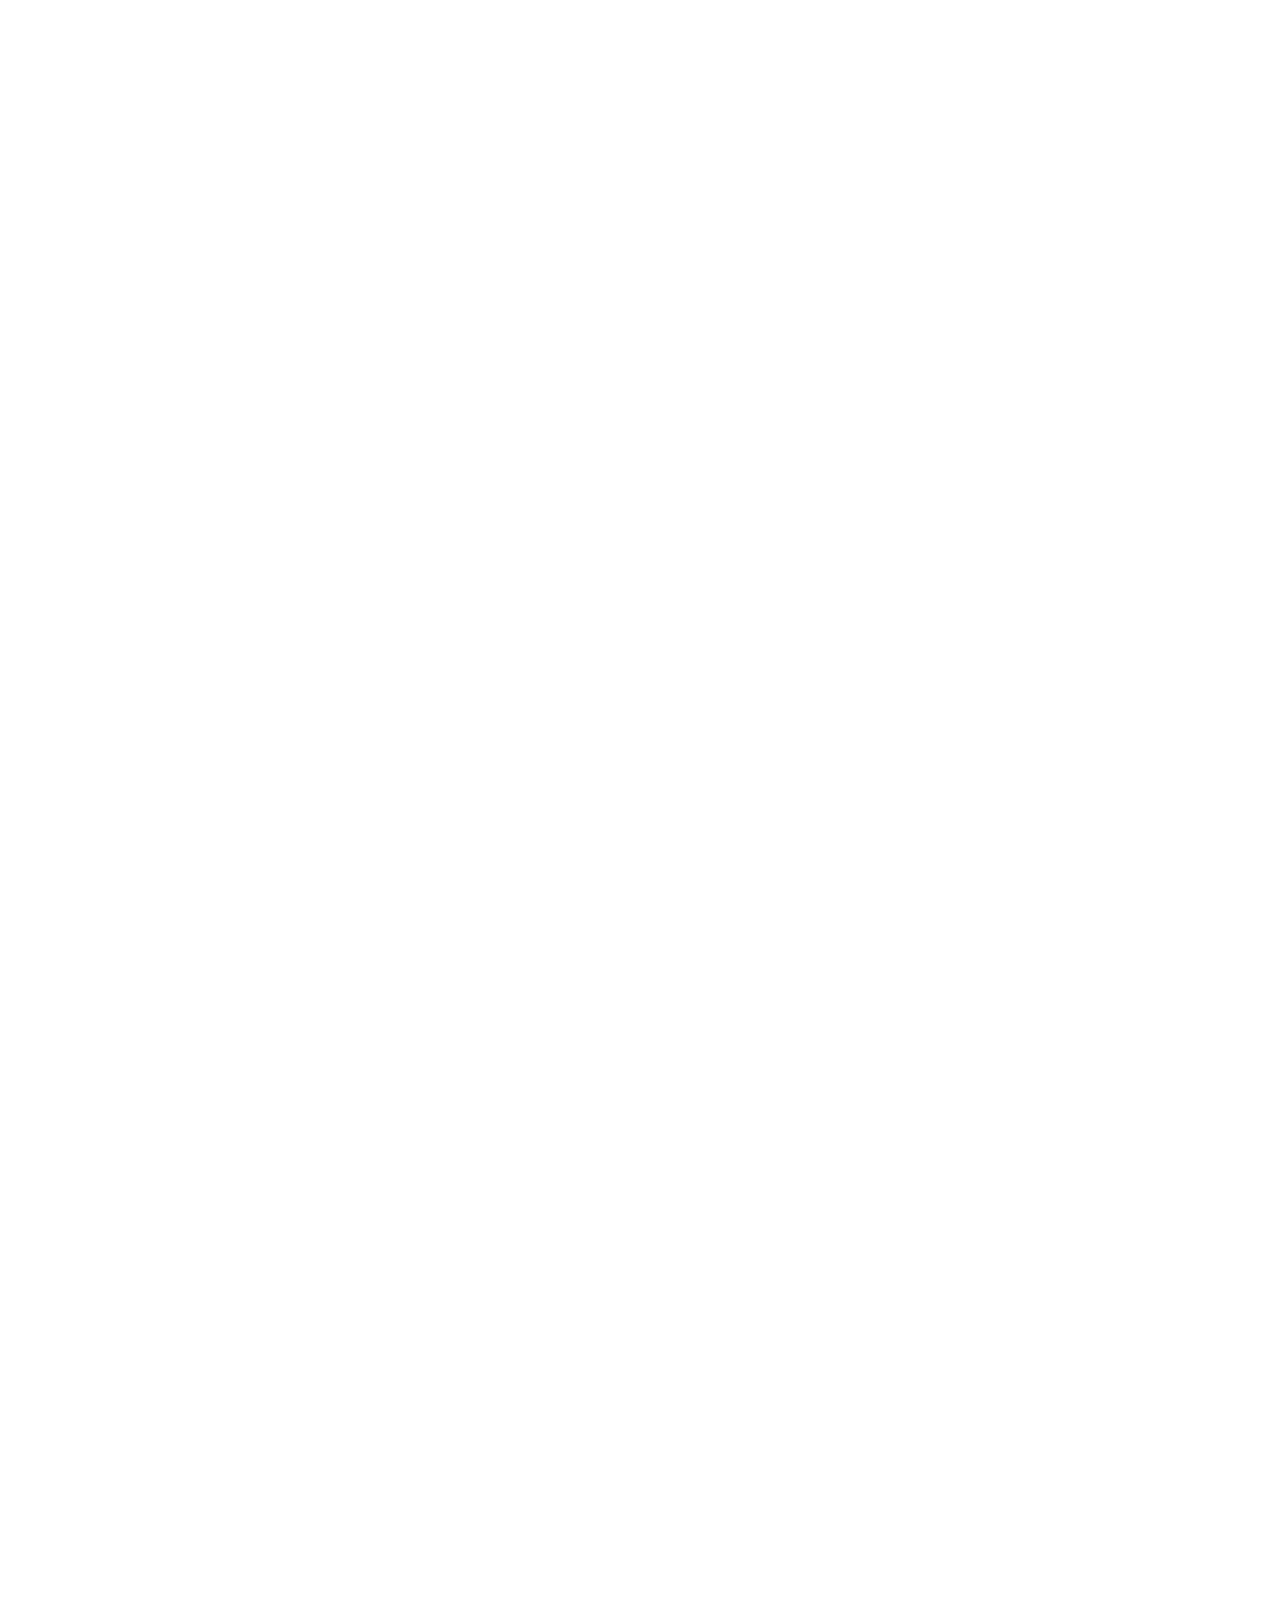
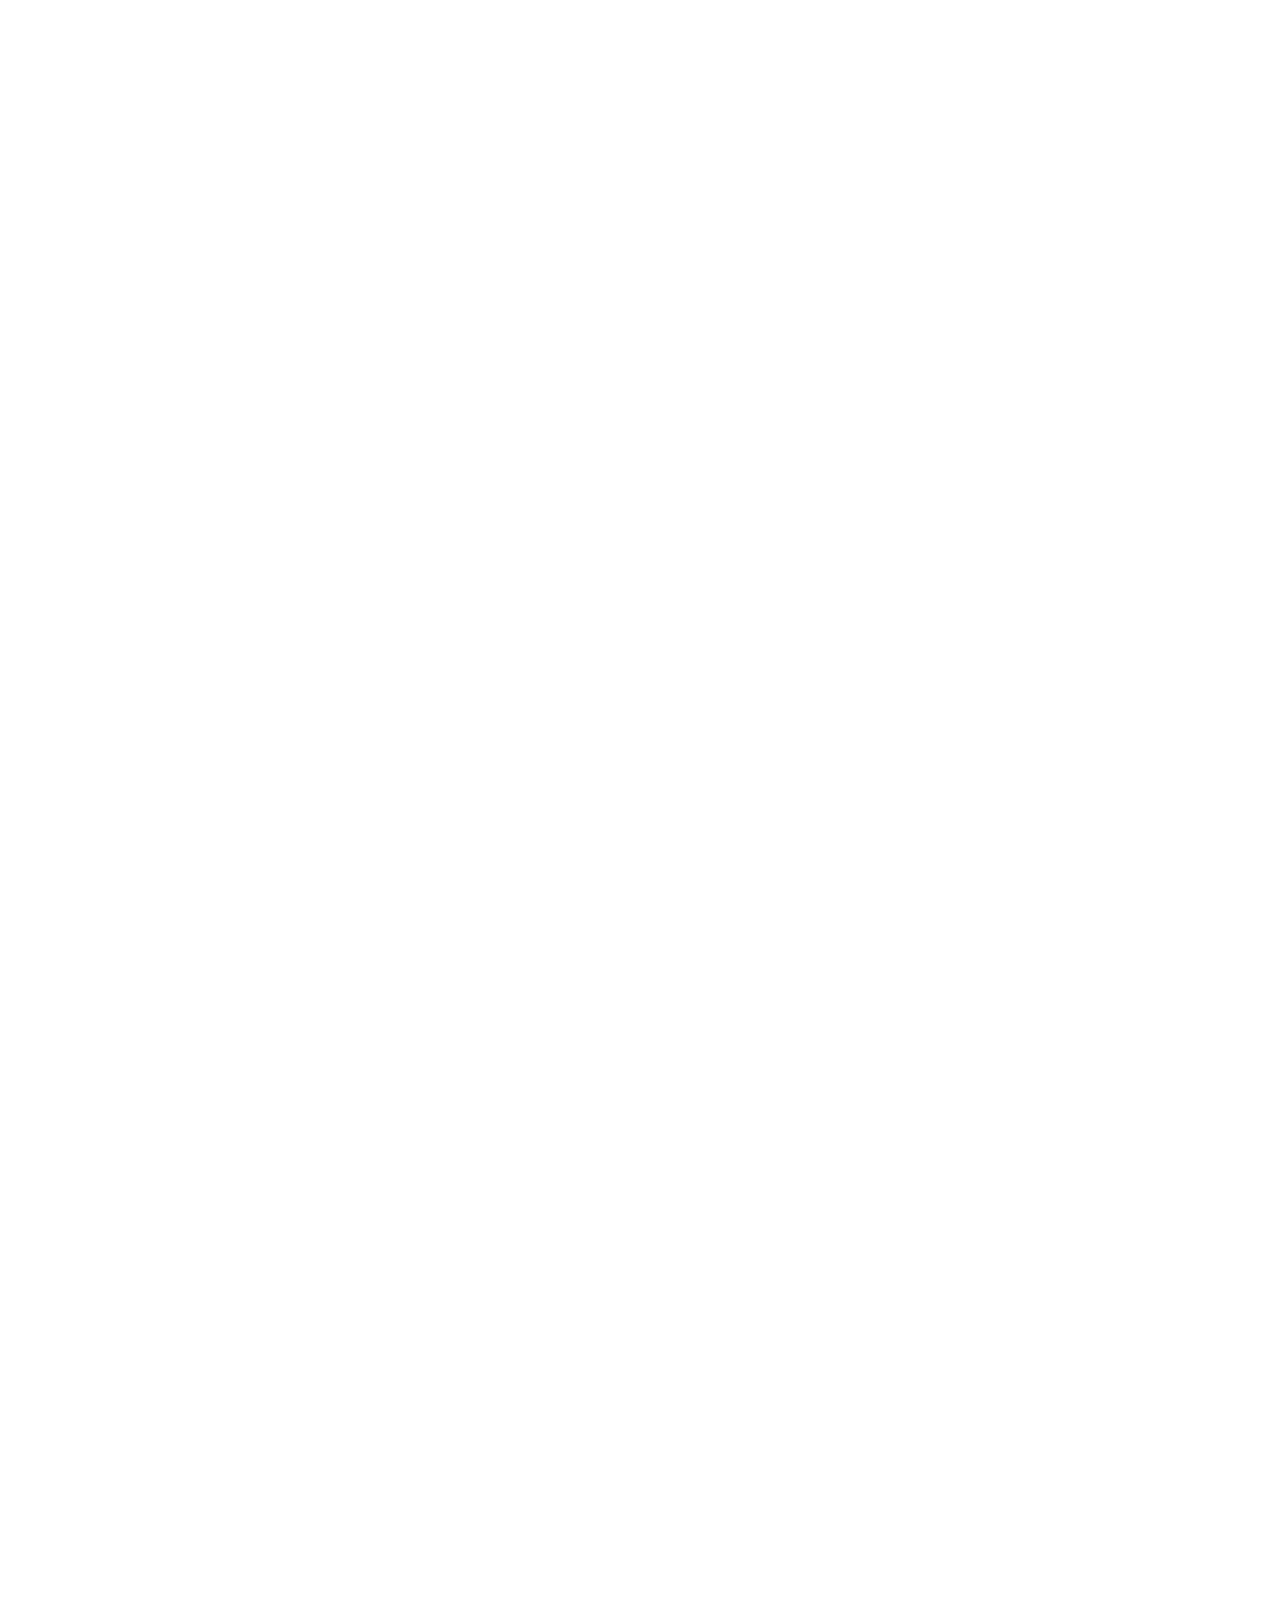
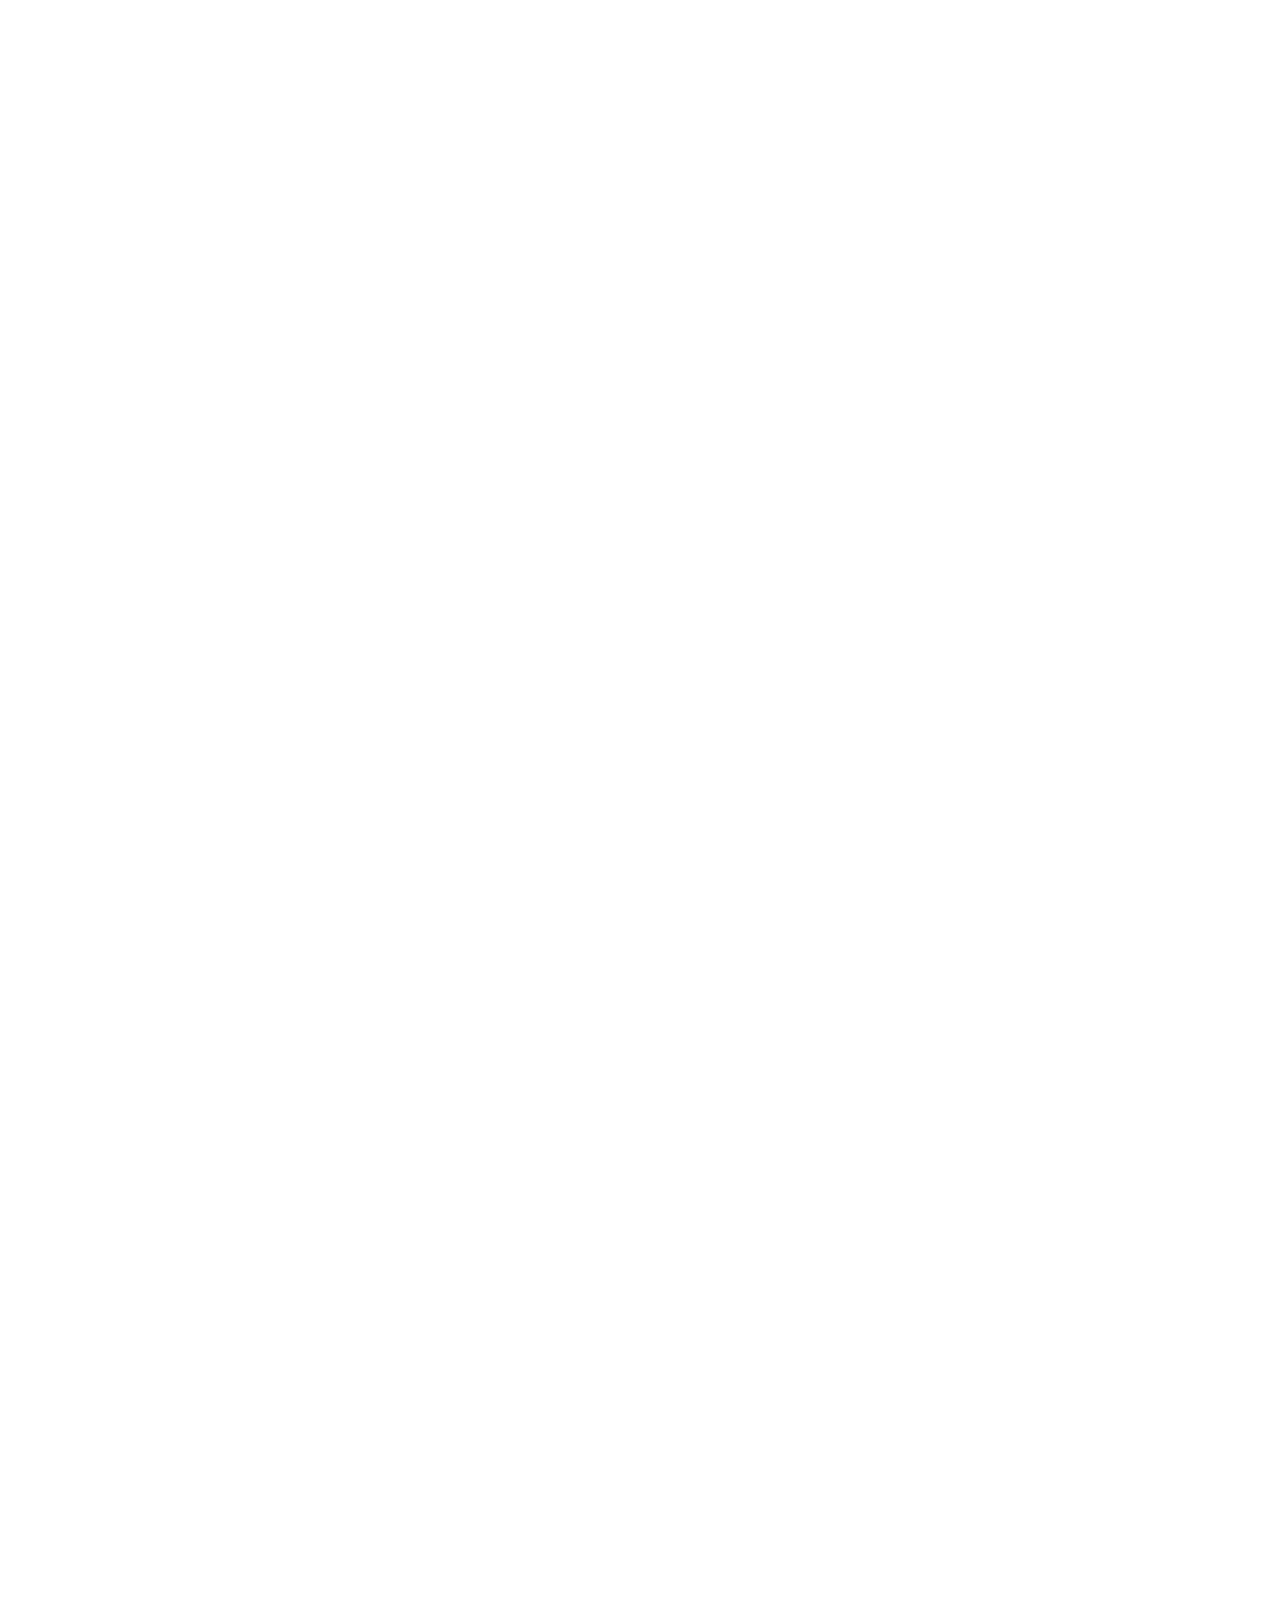
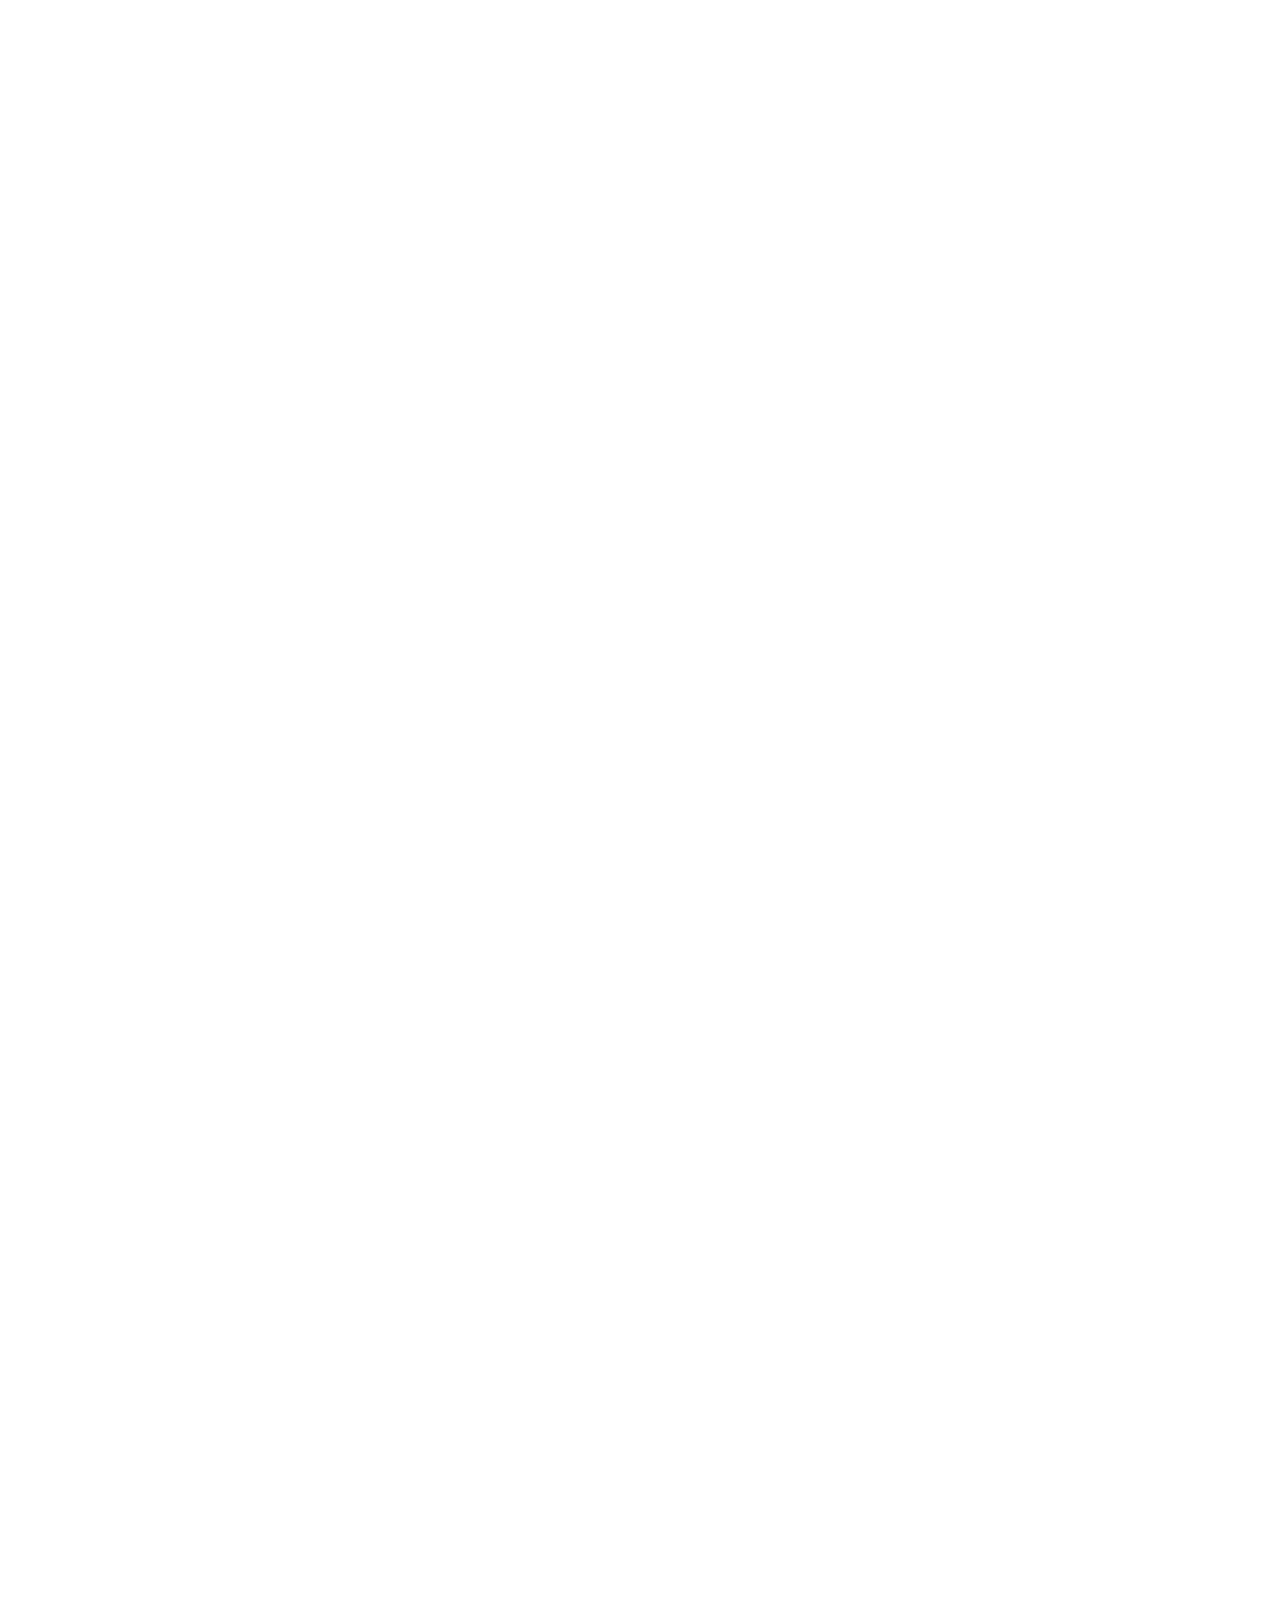
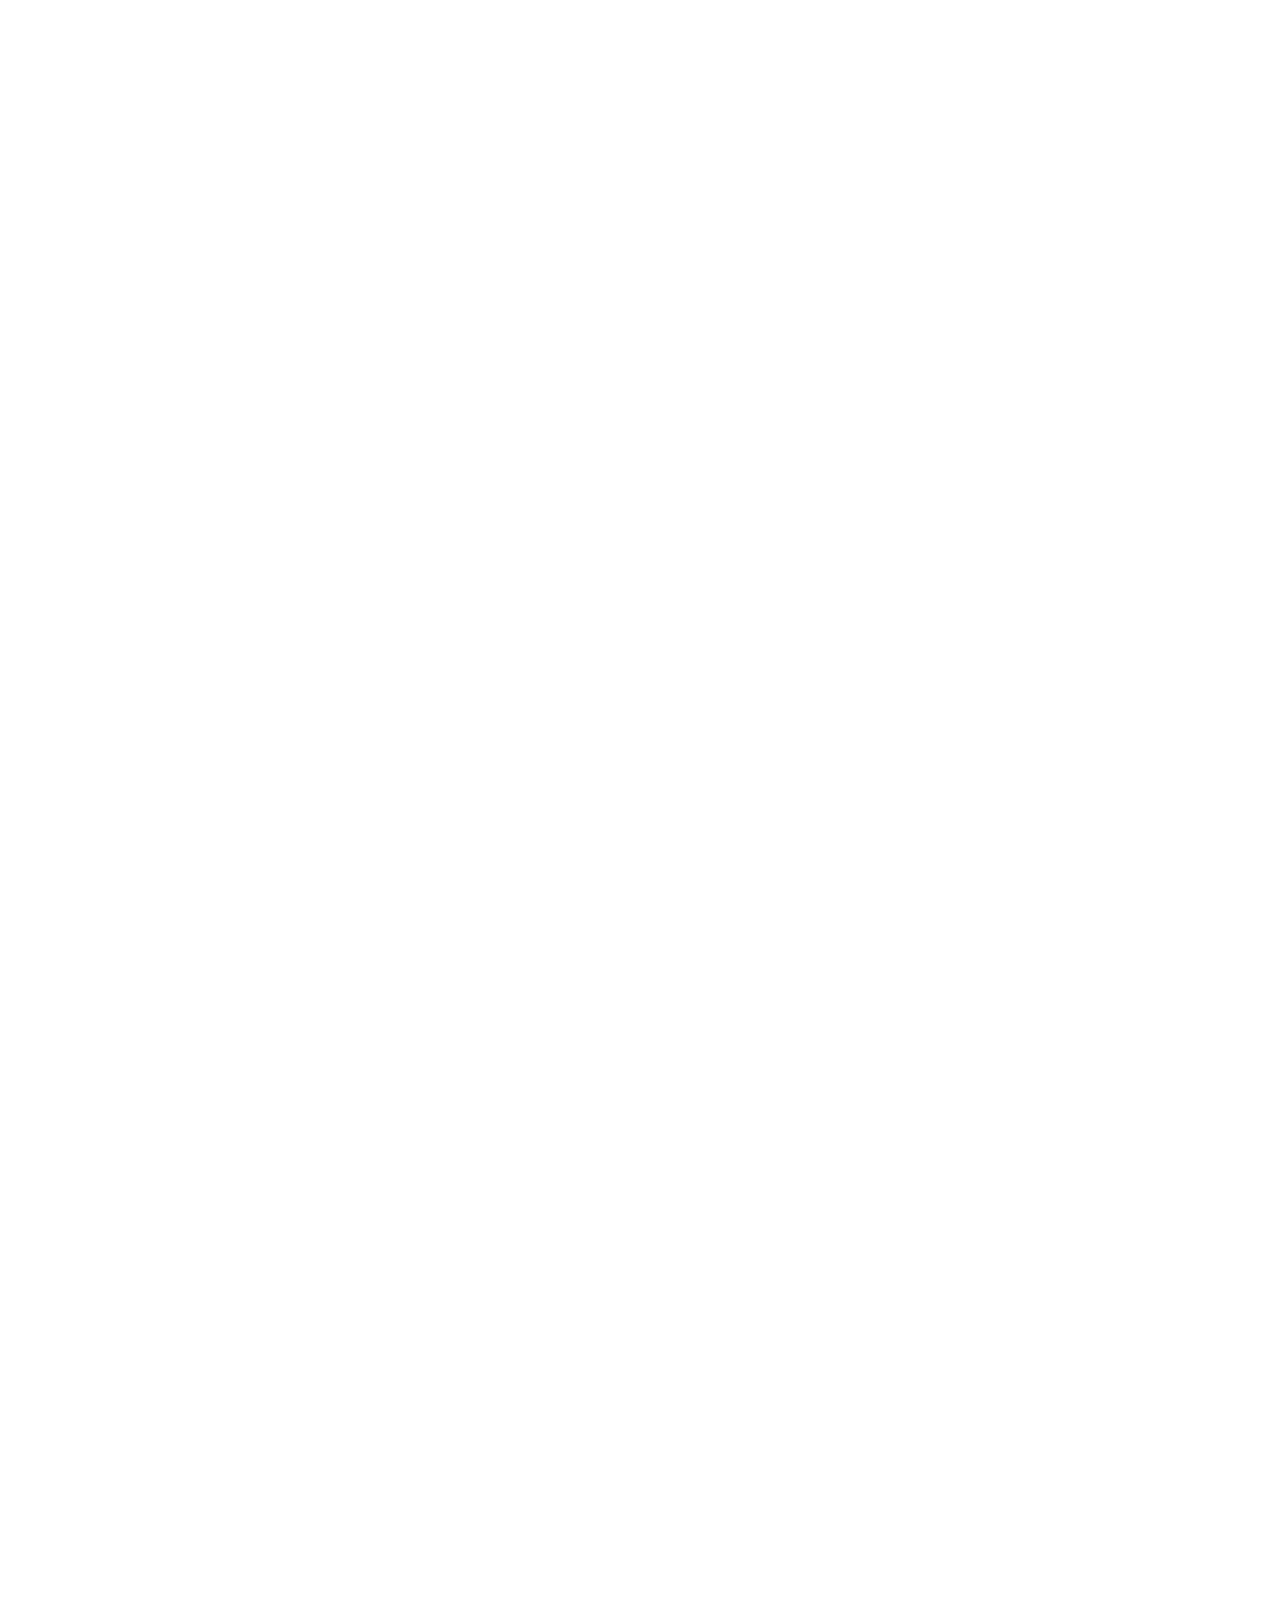
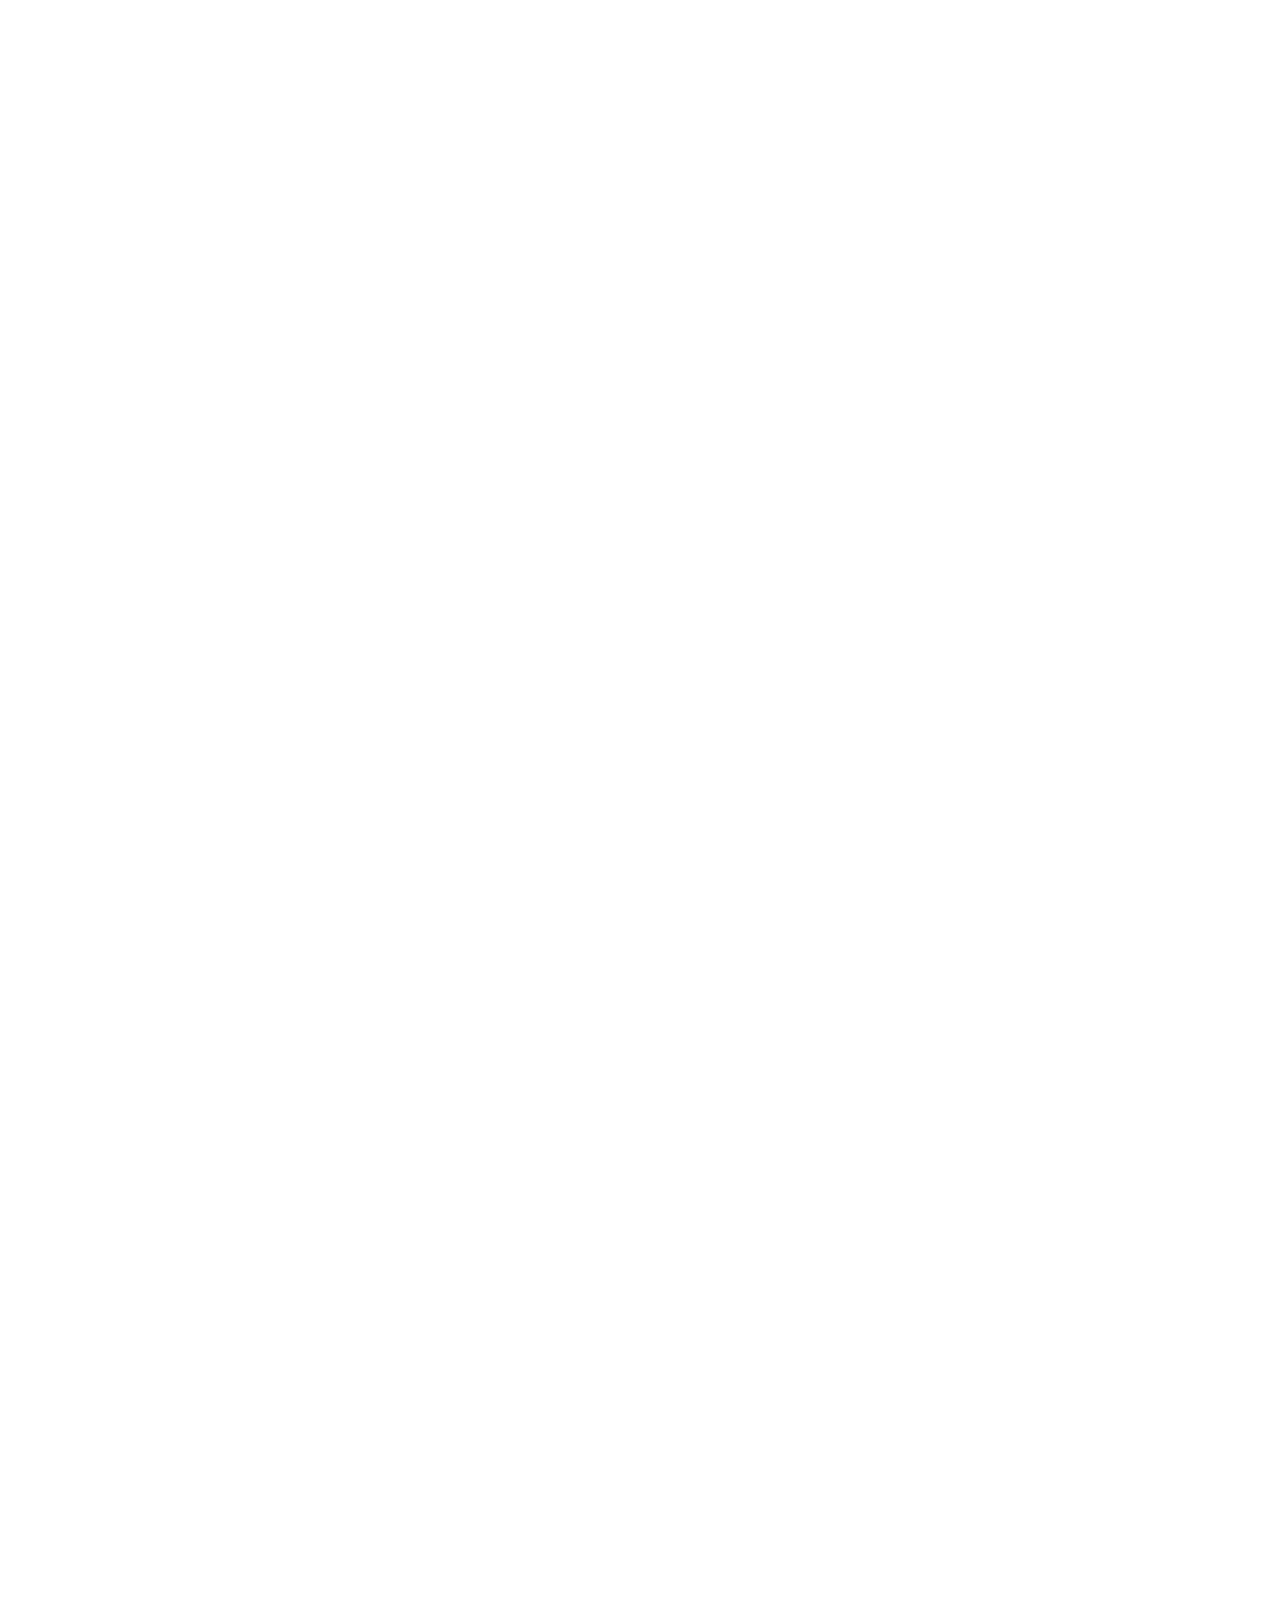
==== commit 15fa90b0: "emoji in alert" ====
--- a/index.html
+++ b/index.html
@@ -5,13 +5,22 @@
     <script src="index.js"></script>
     <link rel = "icon" href = "img/deal-master.png" type = "image/x-icon">
     <link href='https://fonts.googleapis.com/css?family=Abel' rel='stylesheet'>
-    <!-- Global site tag (gtag.js) - Google Analytics -->
-    <script async src="https://www.googletagmanager.com/gtag/js?id=G-WJGJ7N67EN"></script>
+    <!-- Global site tag (gtag.js) - Google Analytics 1 -->
+    <!-- <script async src="https://www.googletagmanager.com/gtag/js?id=G-WJGJ7N67EN"></script>
     <script>
       window.dataLayer = window.dataLayer || [];
       function gtag(){dataLayer.push(arguments);}
       gtag('js', new Date());
       gtag('config', 'G-WJGJ7N67EN');
+    </script> -->
+    <!-- Global site tag (gtag.js) - Google Analytics 0 -->
+    <script async src="https://www.googletagmanager.com/gtag/js?id=UA-213773903-1">
+    </script>
+    <script>
+      window.dataLayer = window.dataLayer || [];
+      function gtag(){dataLayer.push(arguments);}
+      gtag('js', new Date());
+      gtag('config', 'UA-213773903-1');
     </script>
 </head>
 
--- a/styles.css
+++ b/styles.css
@@ -55,11 +55,11 @@
 }
 
 h2 {
-  background-image: linear-gradient(90deg, #791616, #277c0e);
-  animation: animateBg 7s infinite linear;
+  /* background-image: linear-gradient(90deg, #791616, #277c0e);
+  animation: animateBg 7s infinite linear; */
   font-weight: bold;
   color: #dde;
-  background-color: #45A945;
+  background-color:#121810;
   width: 105%;
   margin-left: 5%;
   text-align:center;
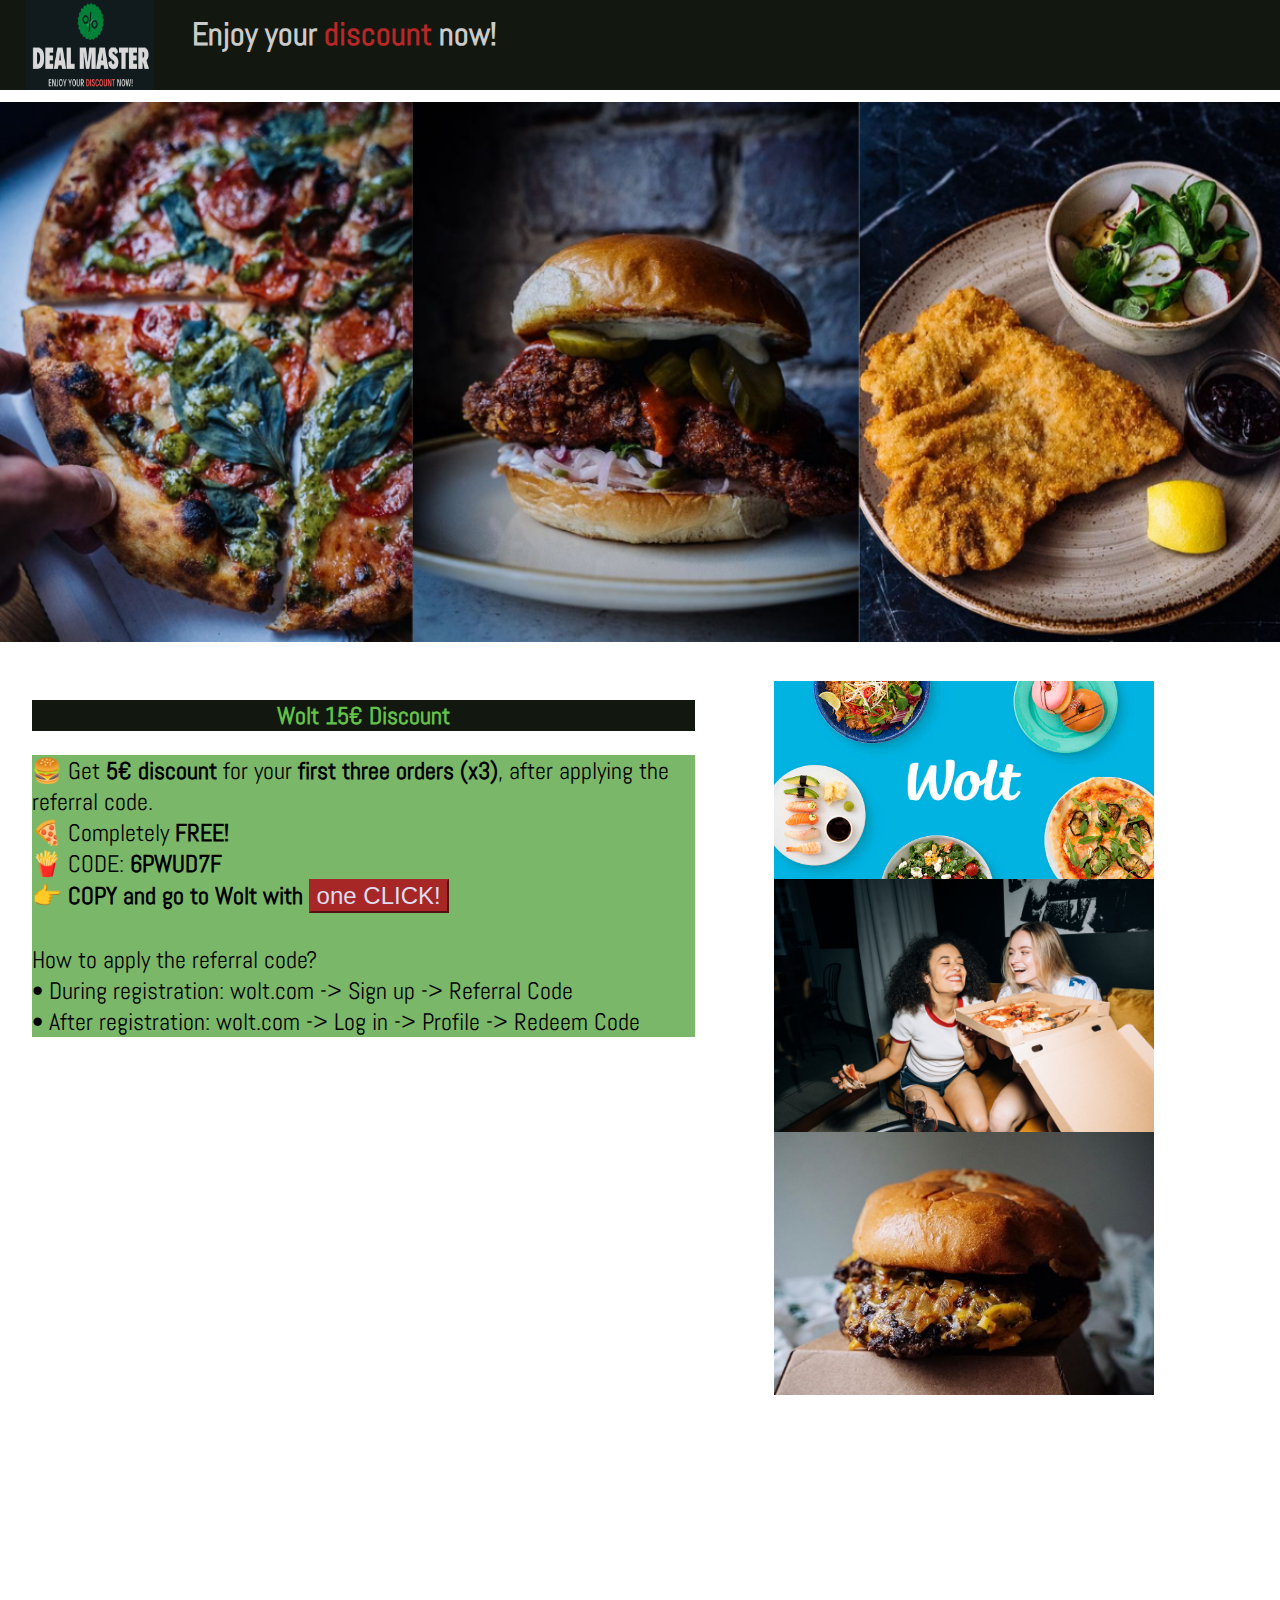
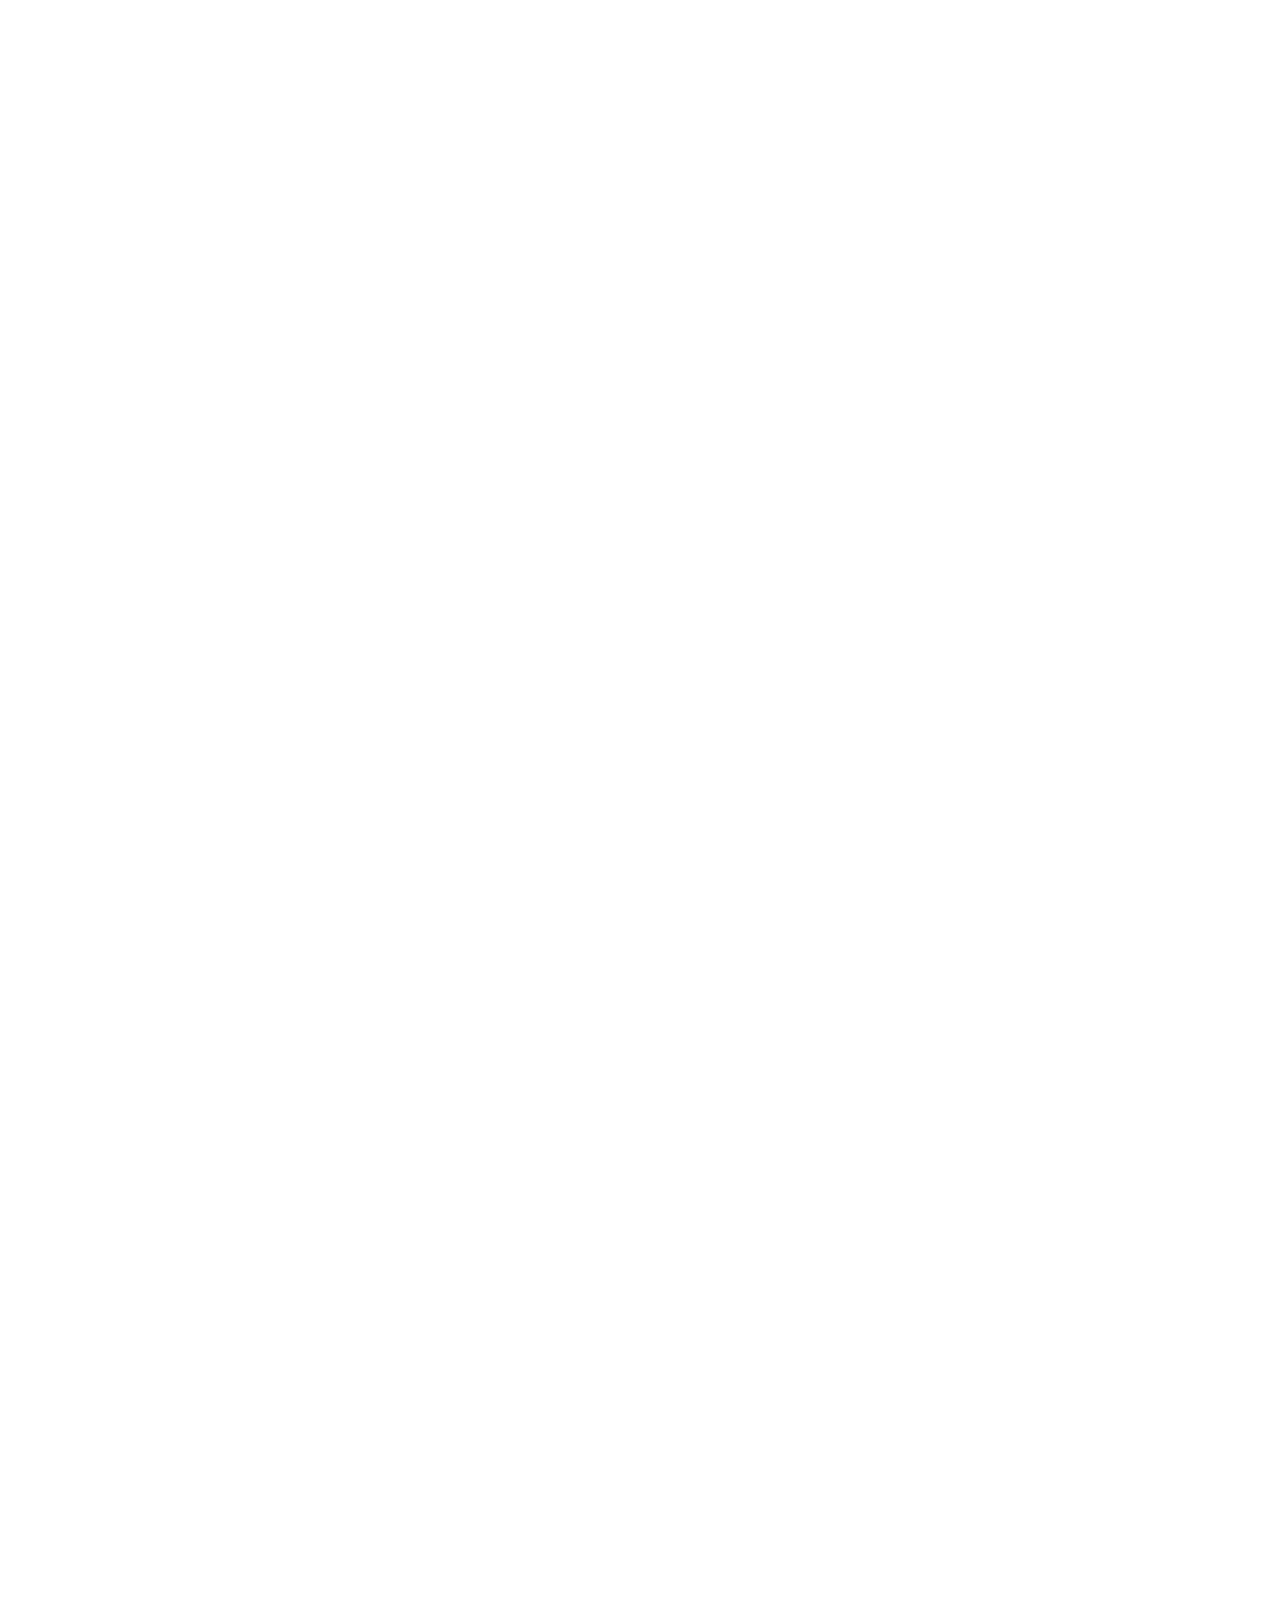
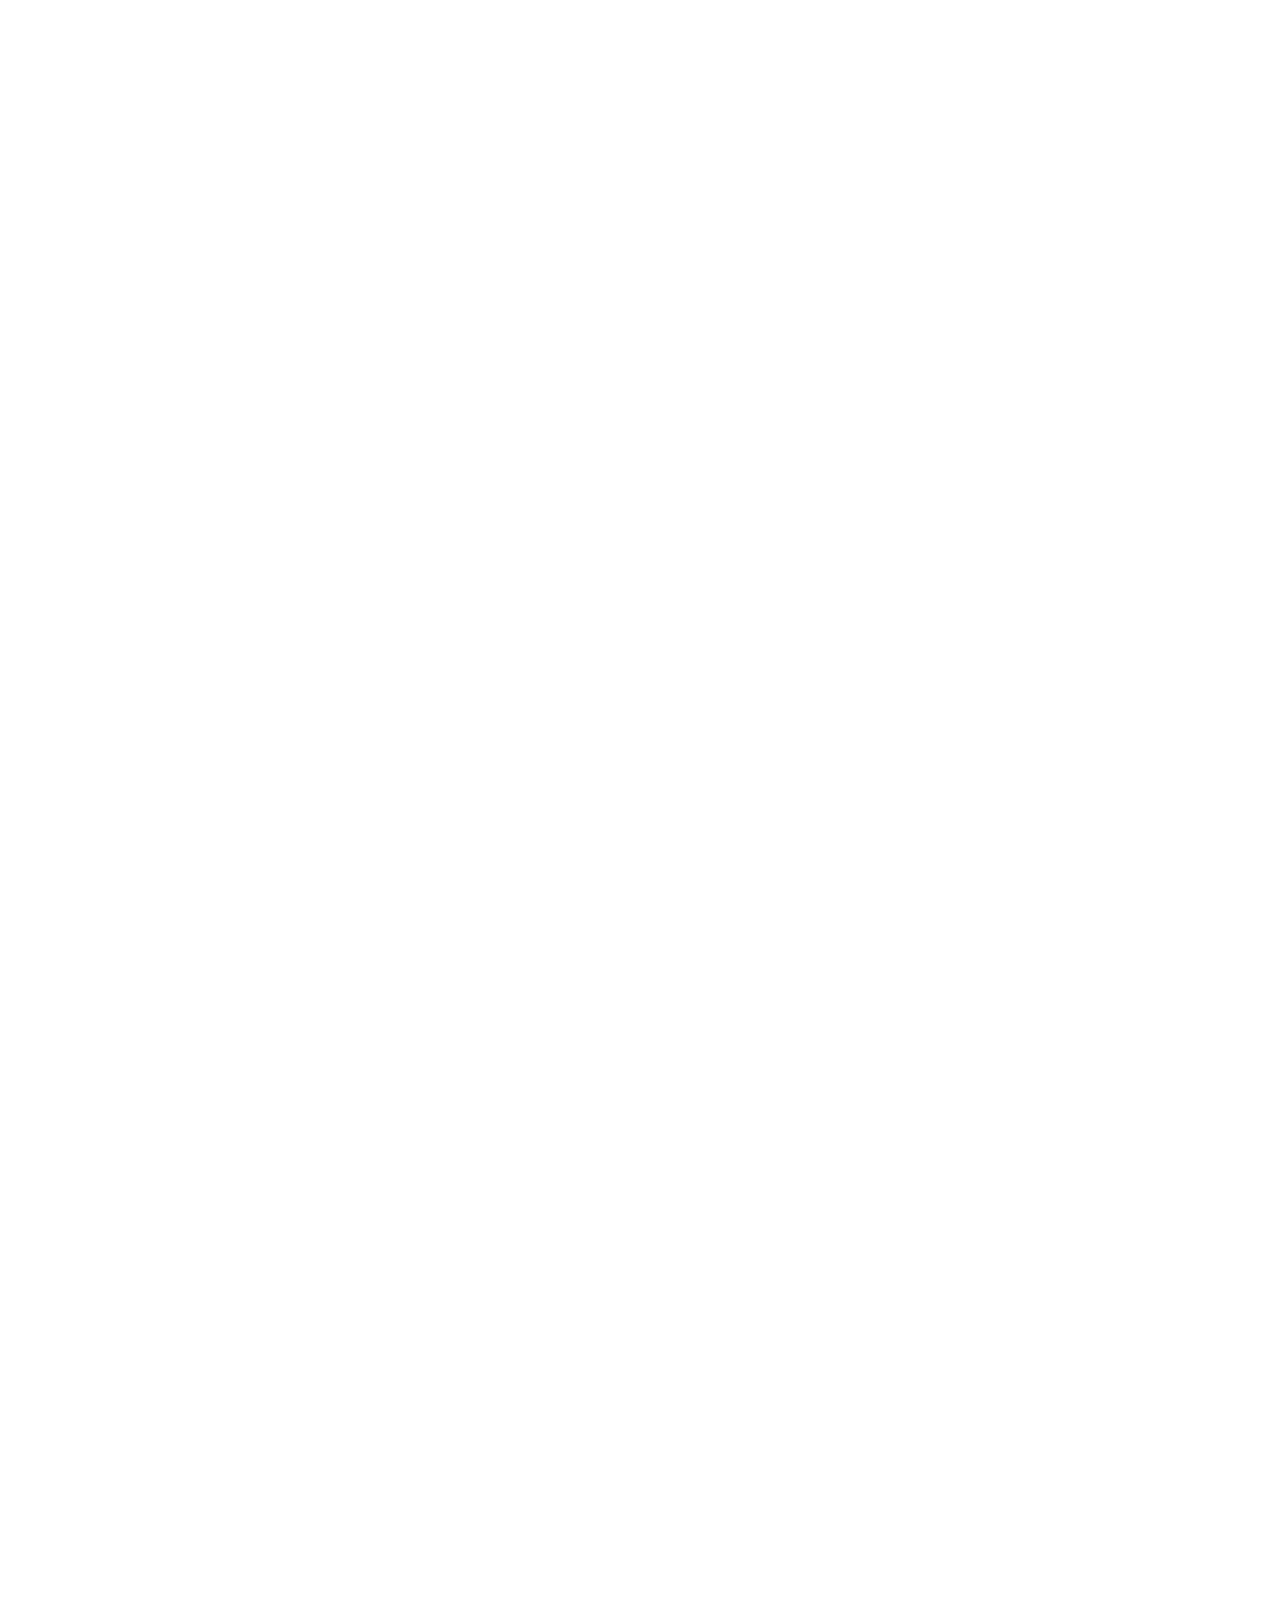
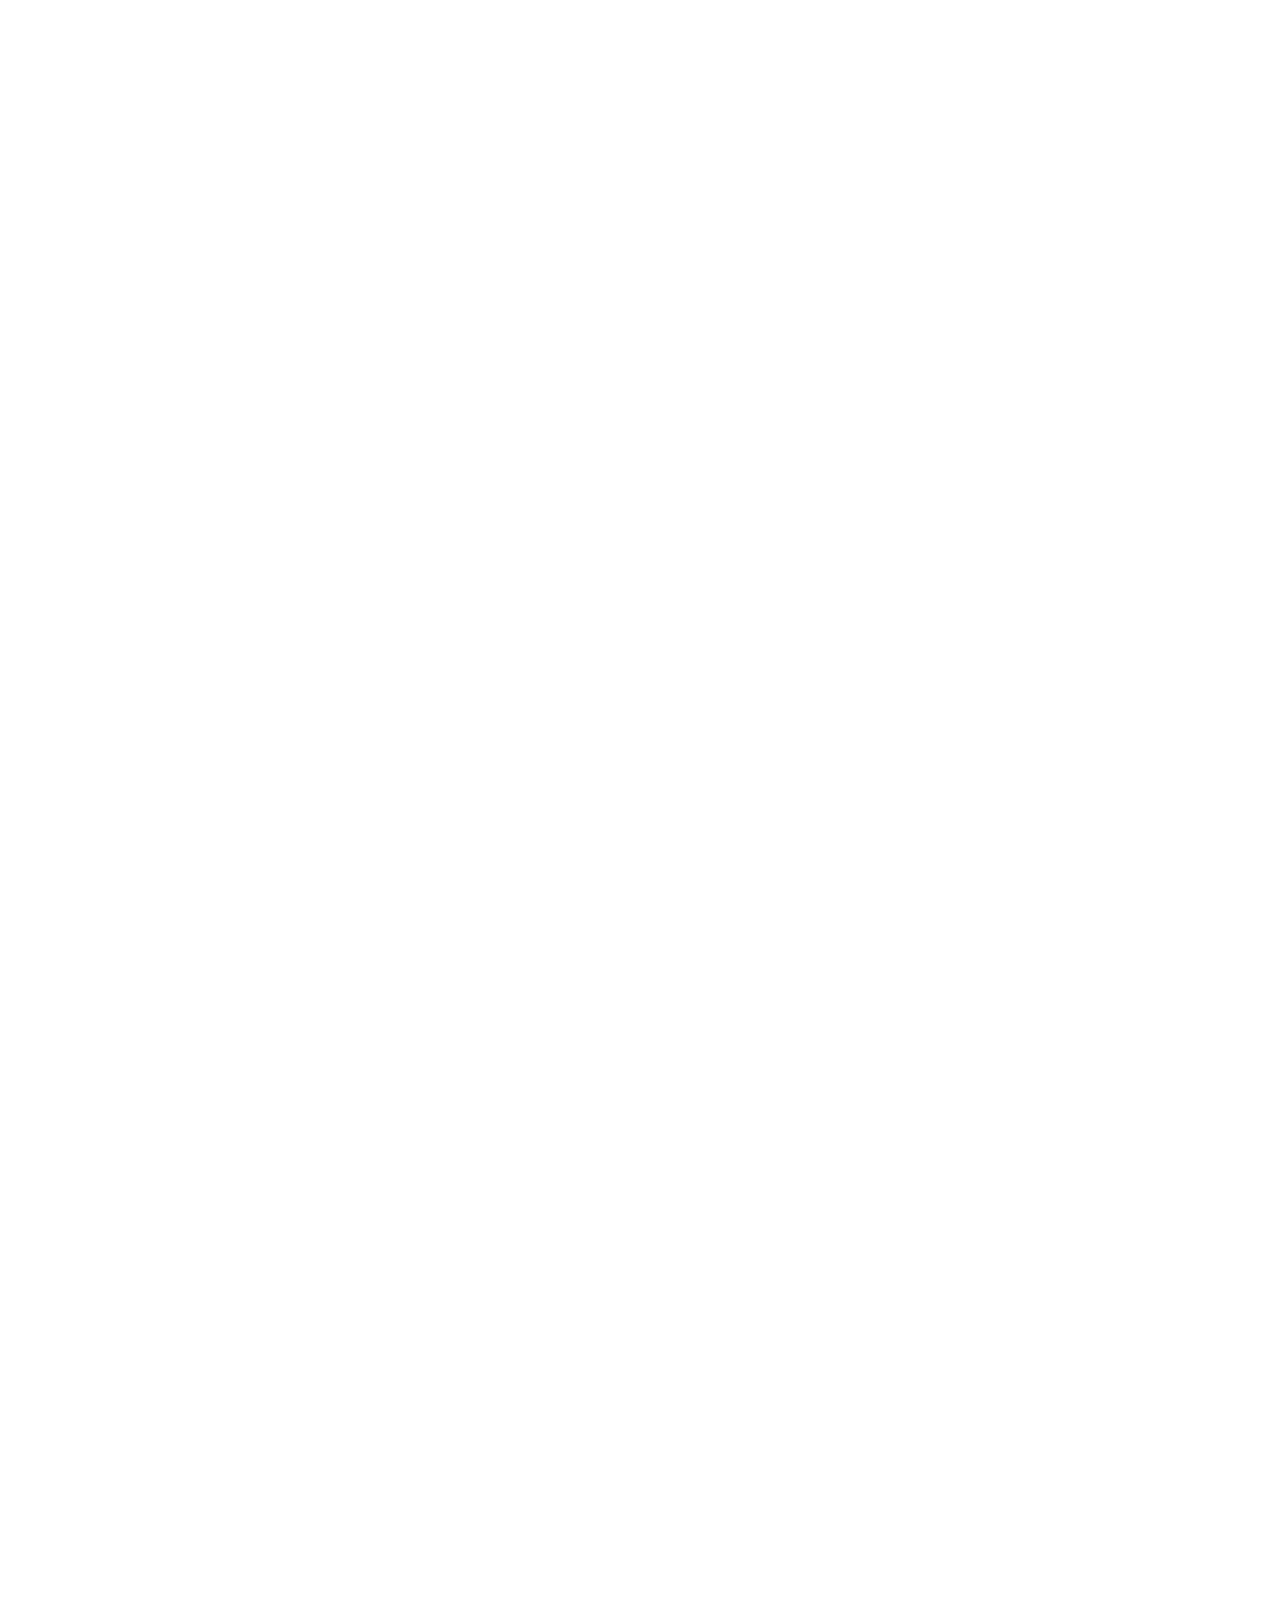
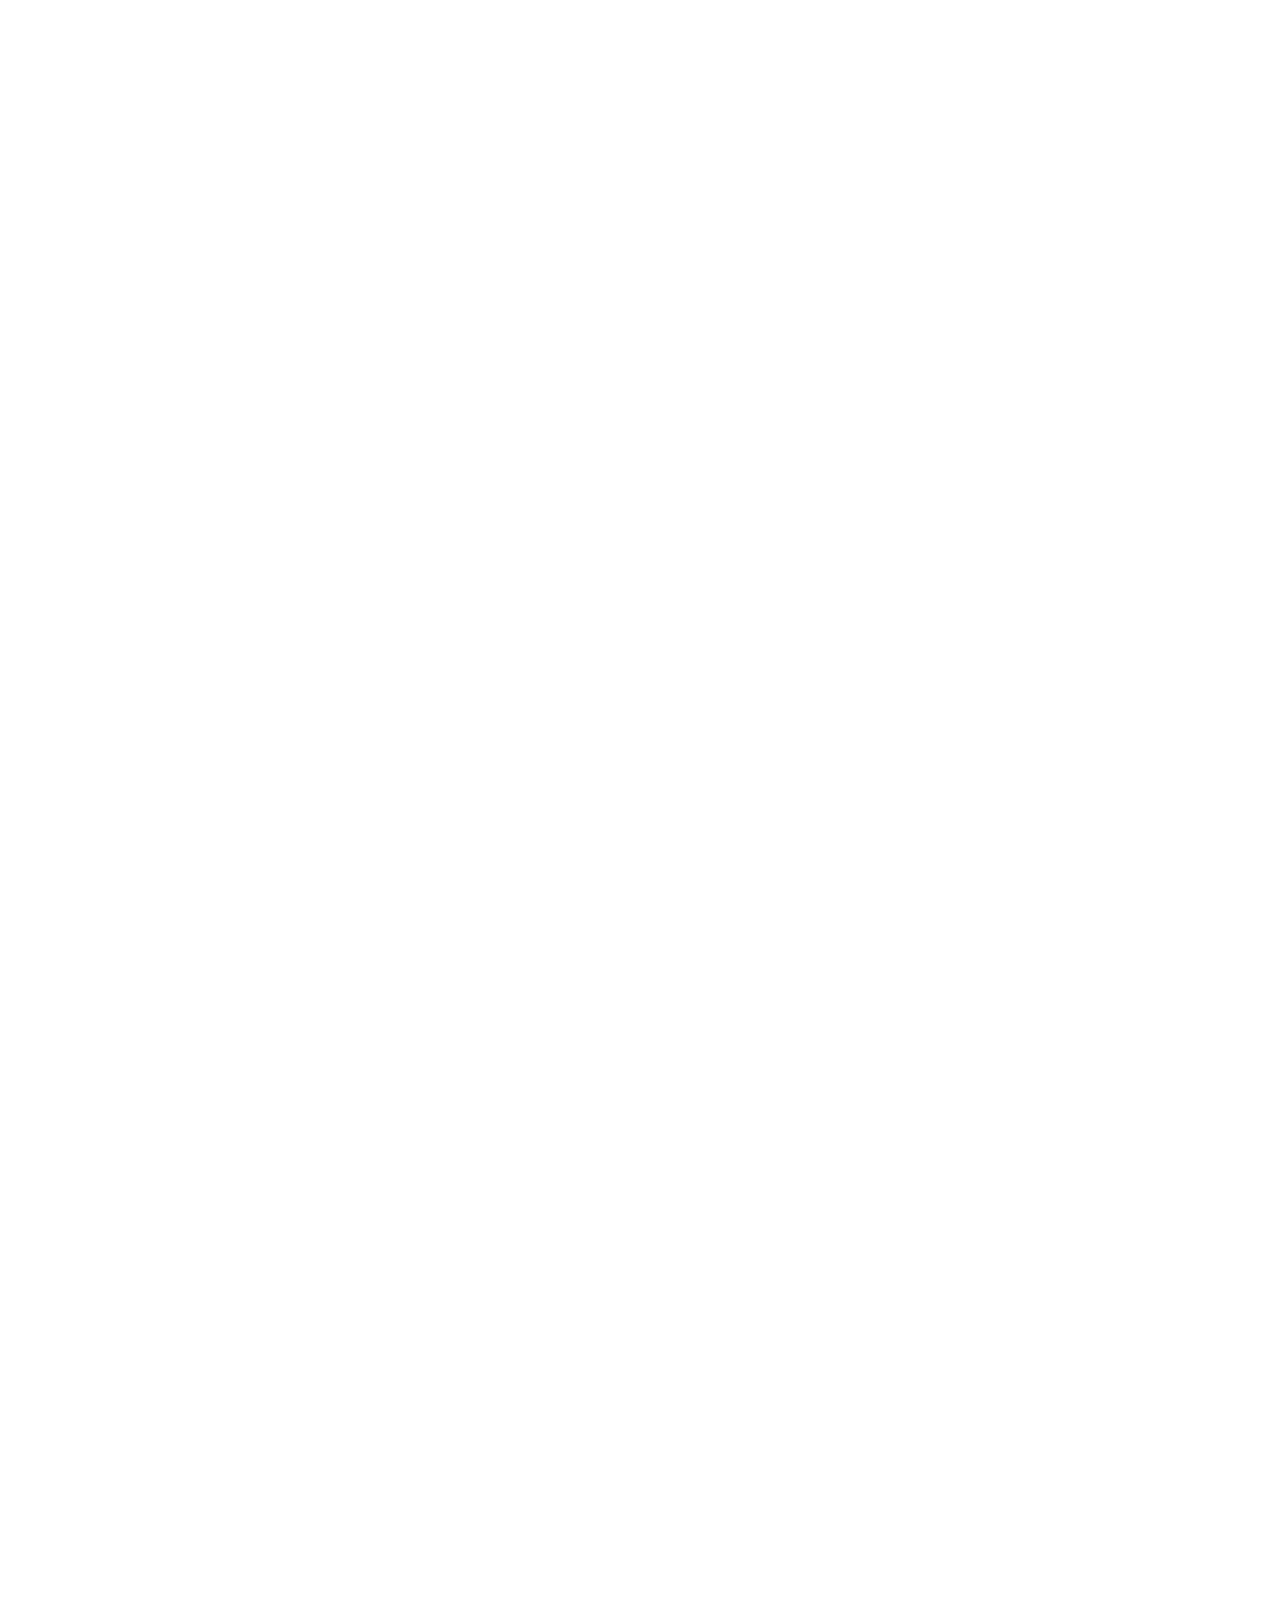
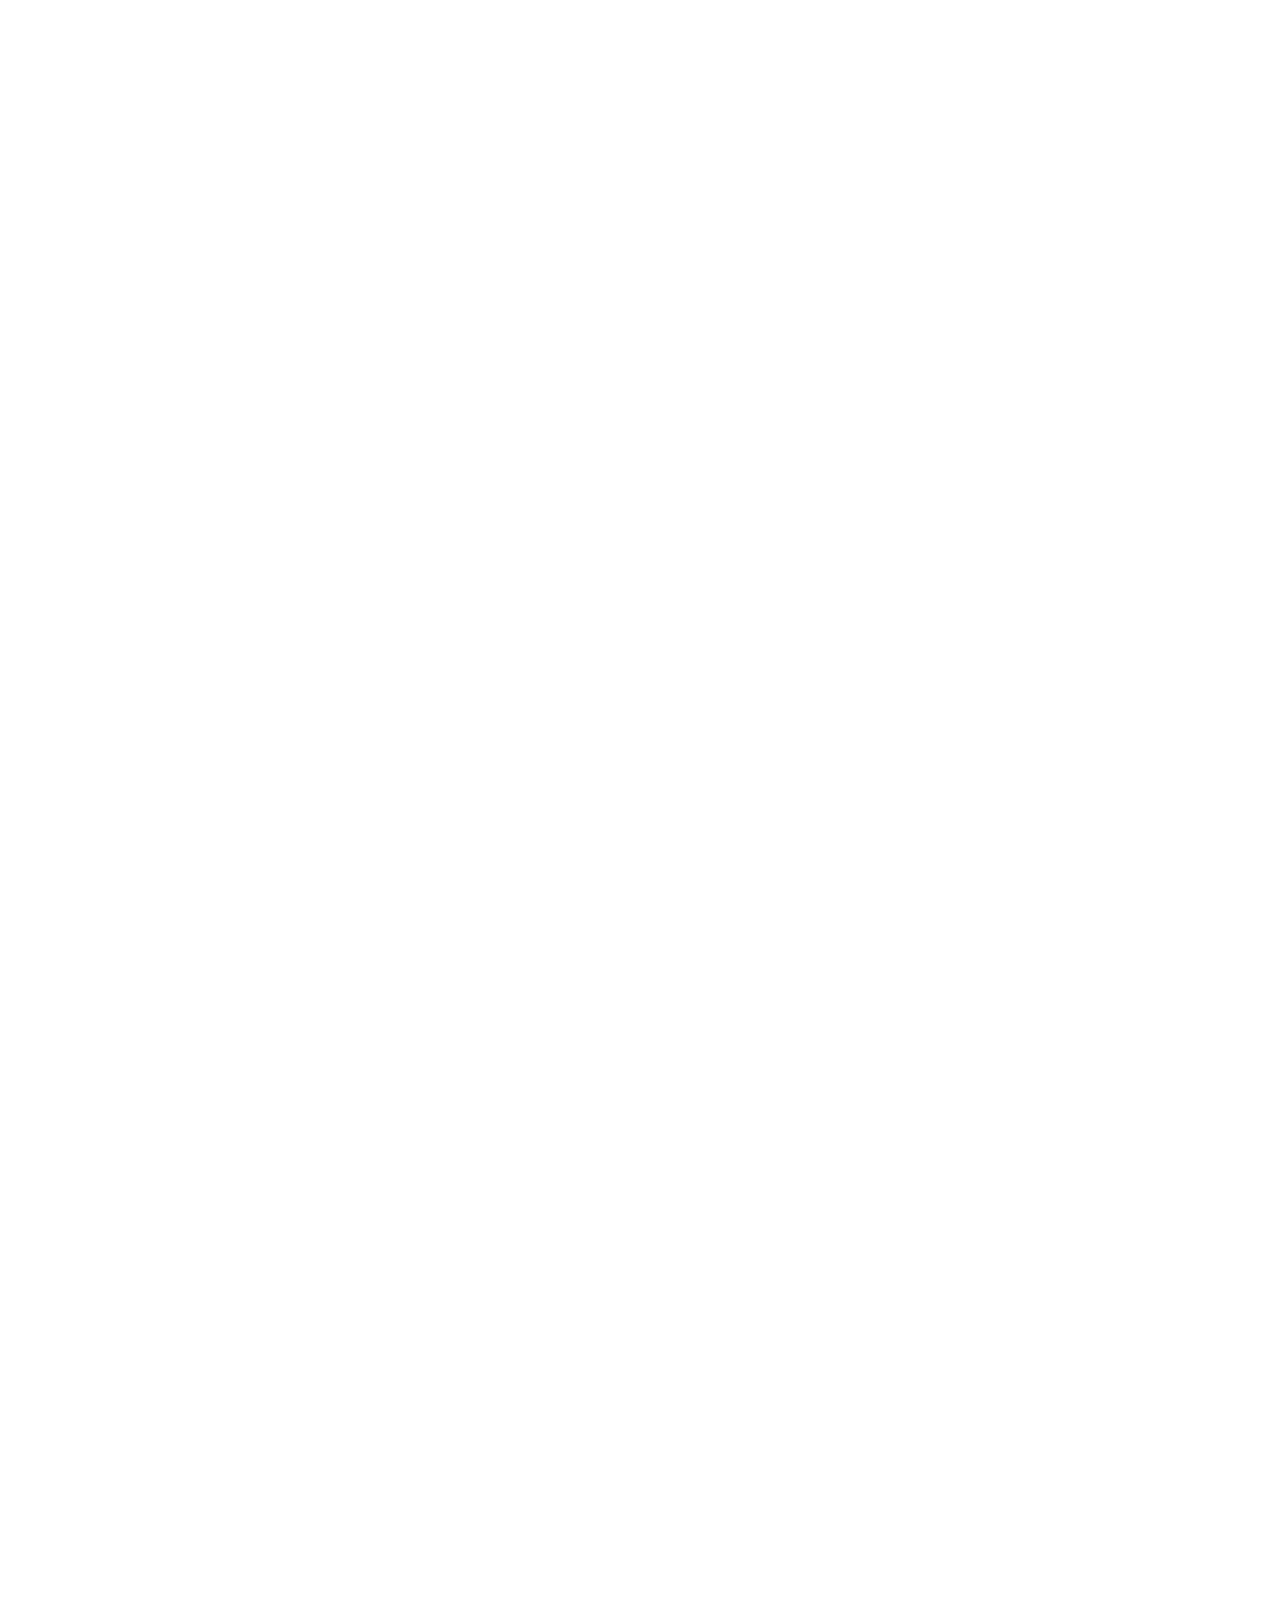
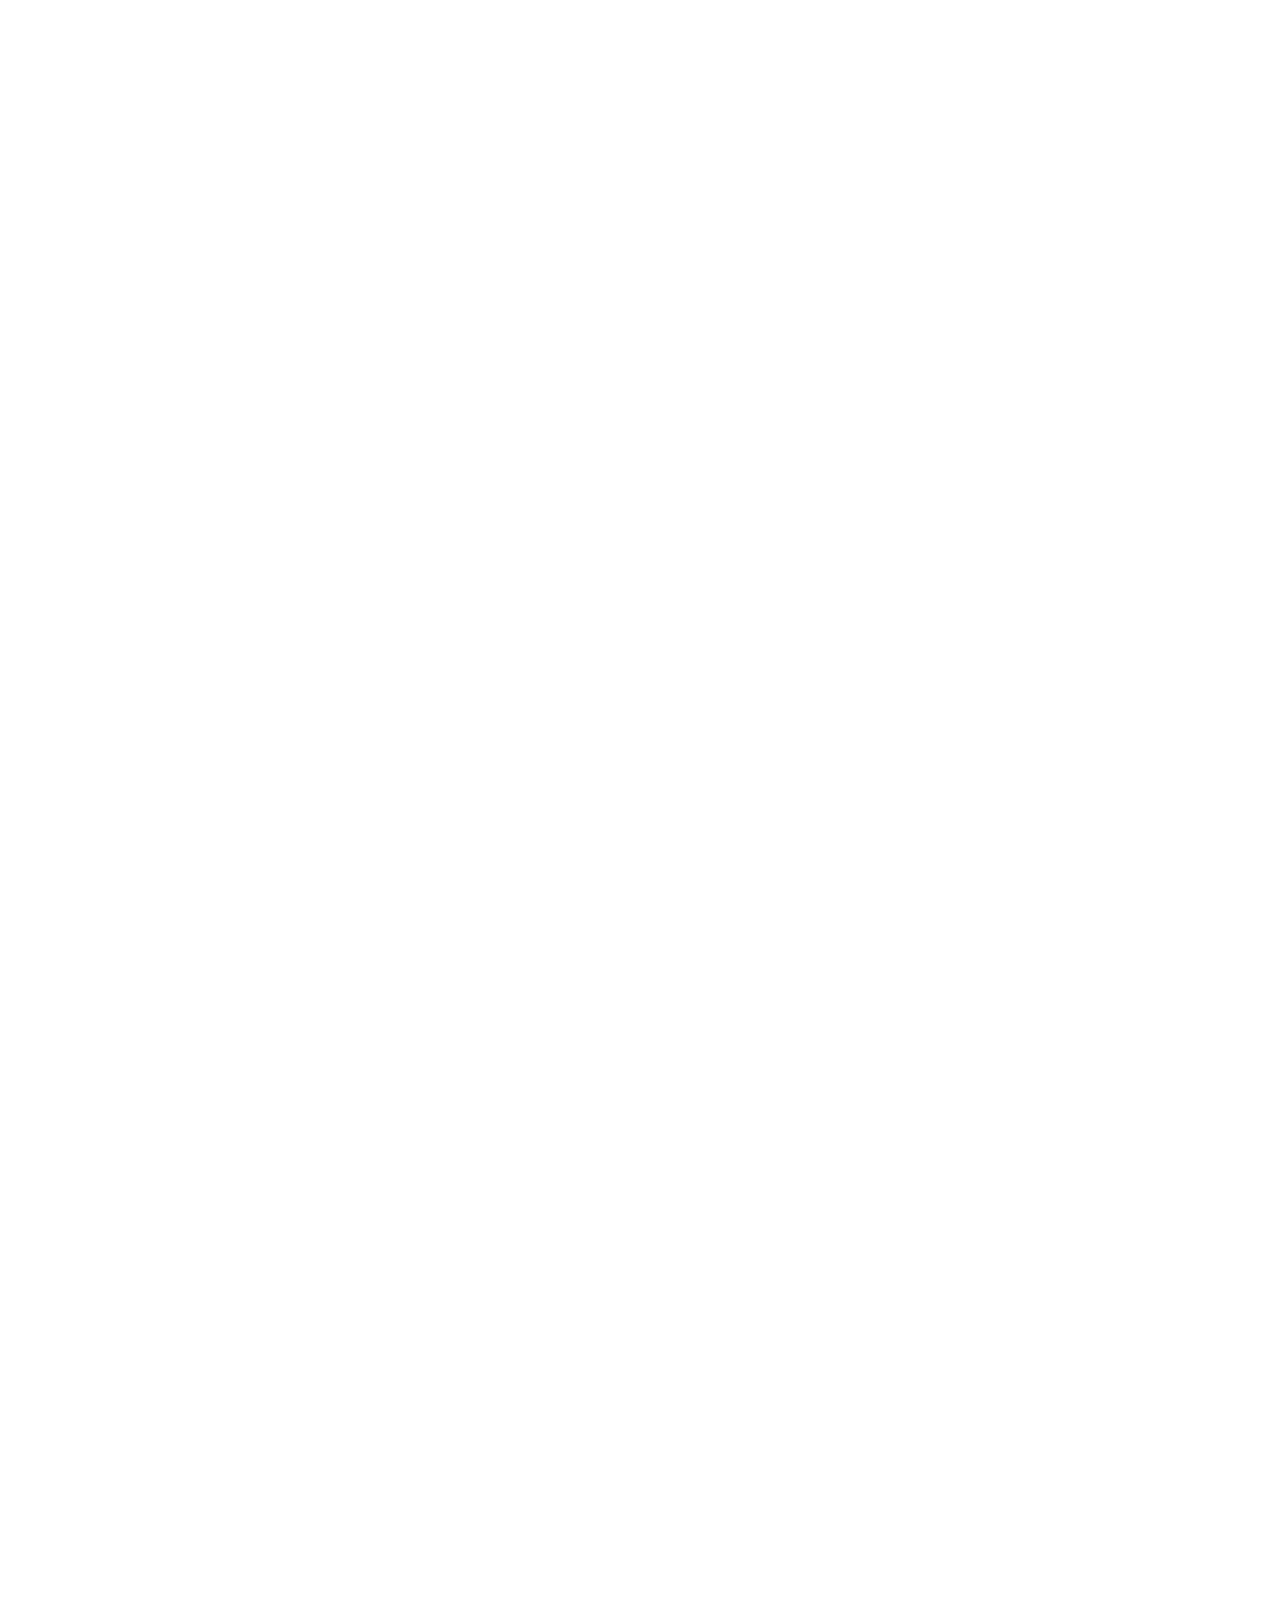
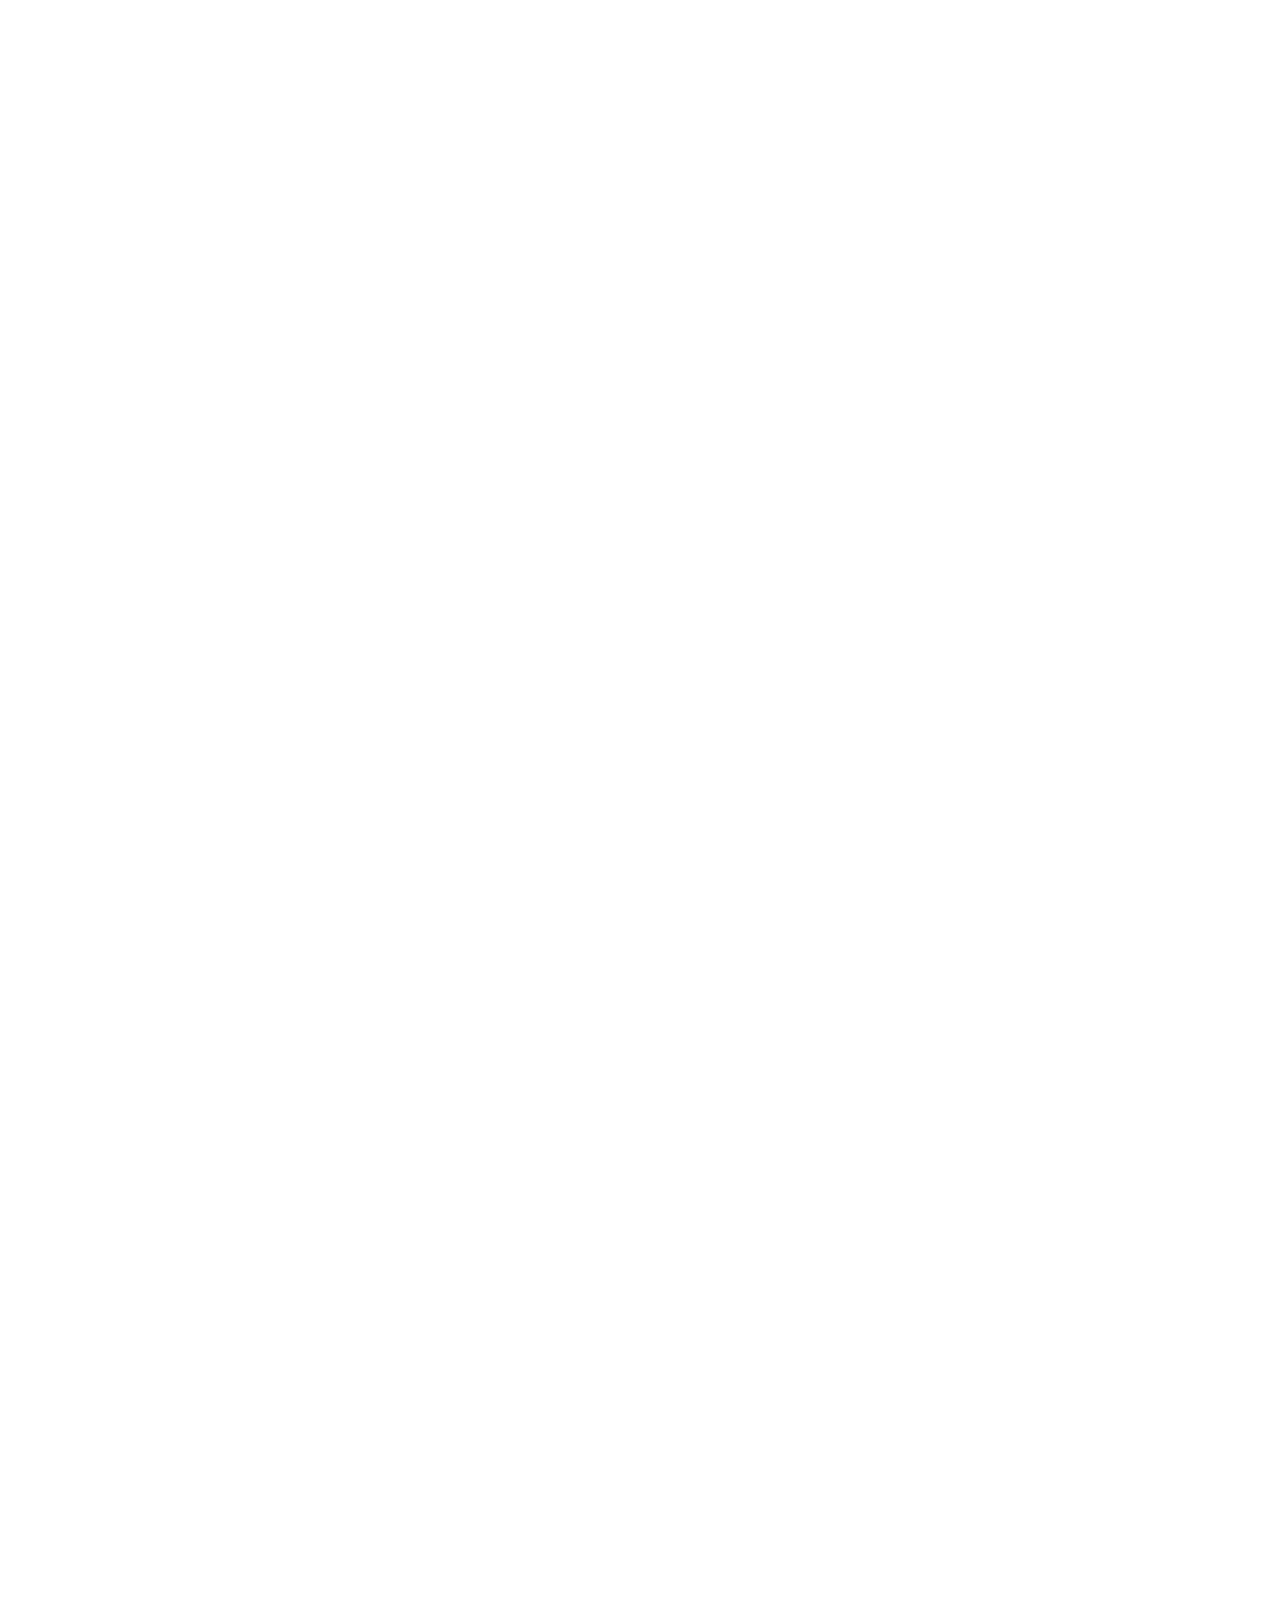
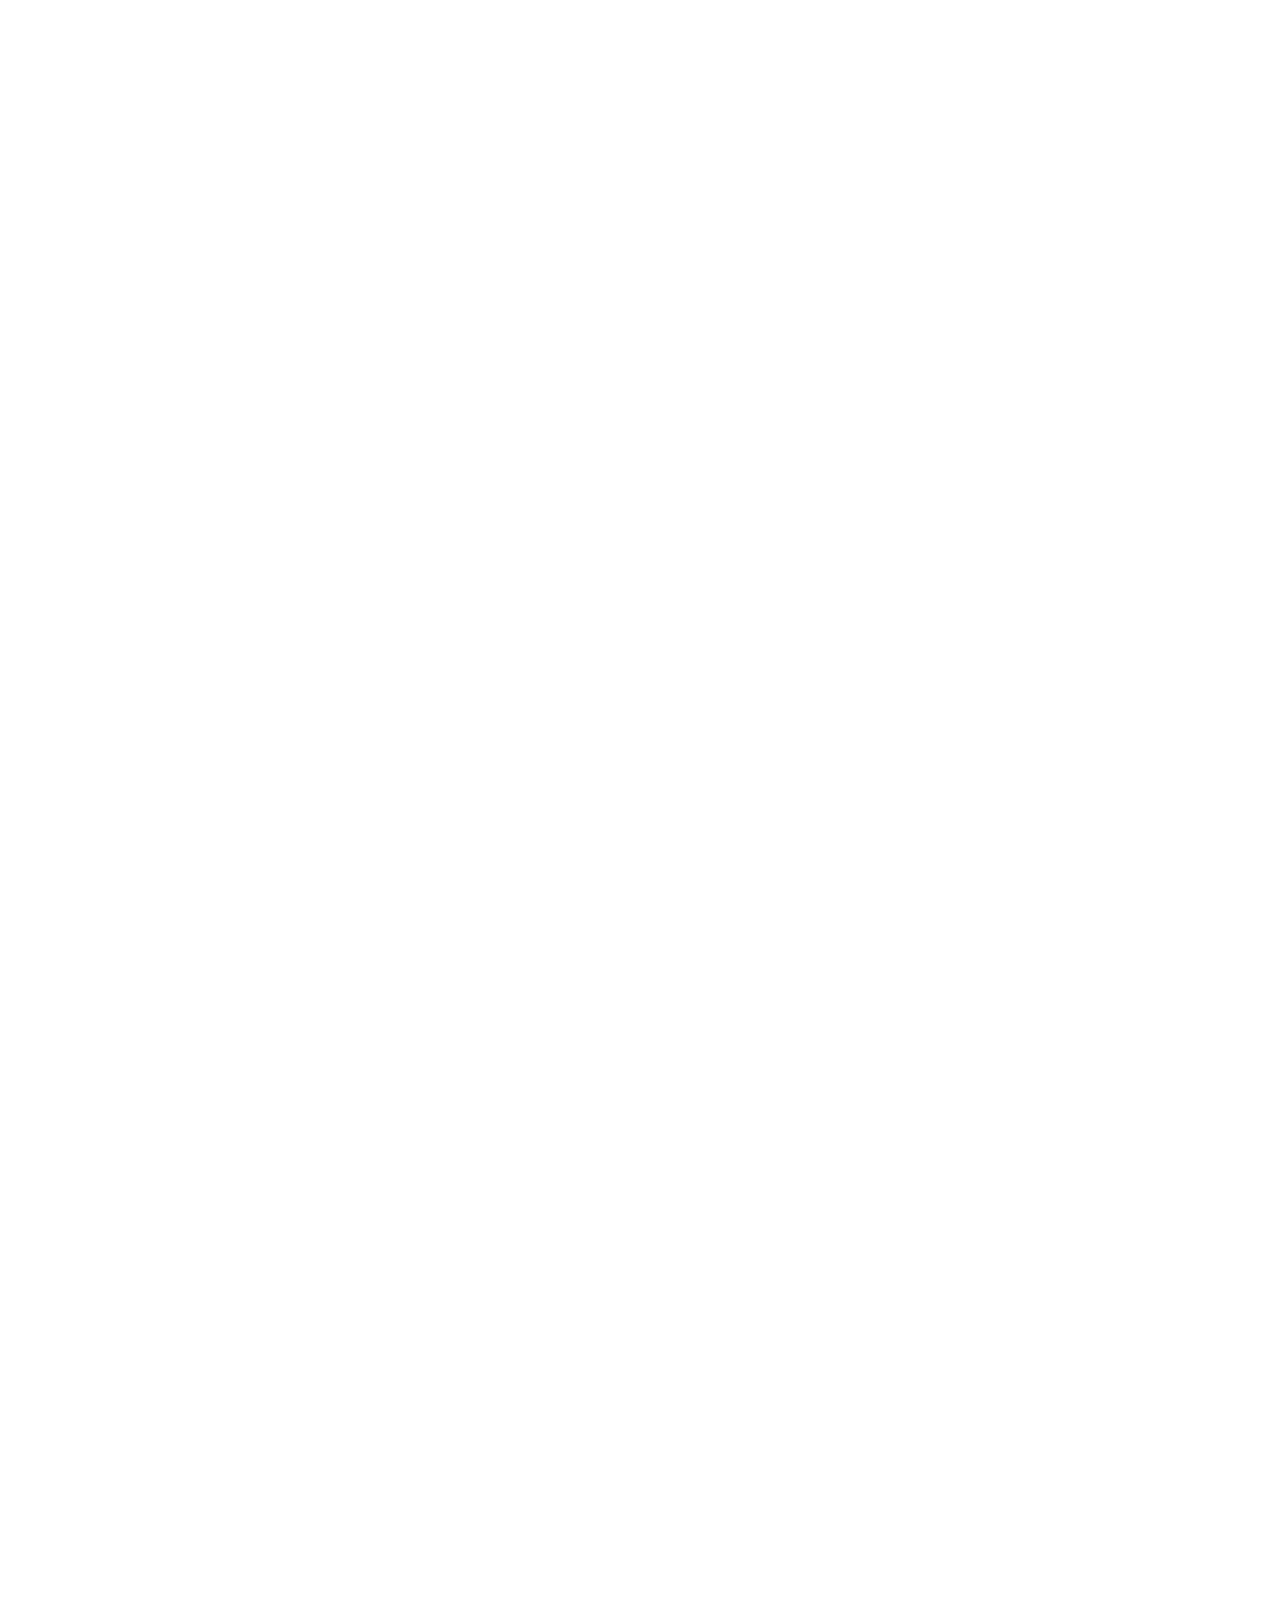
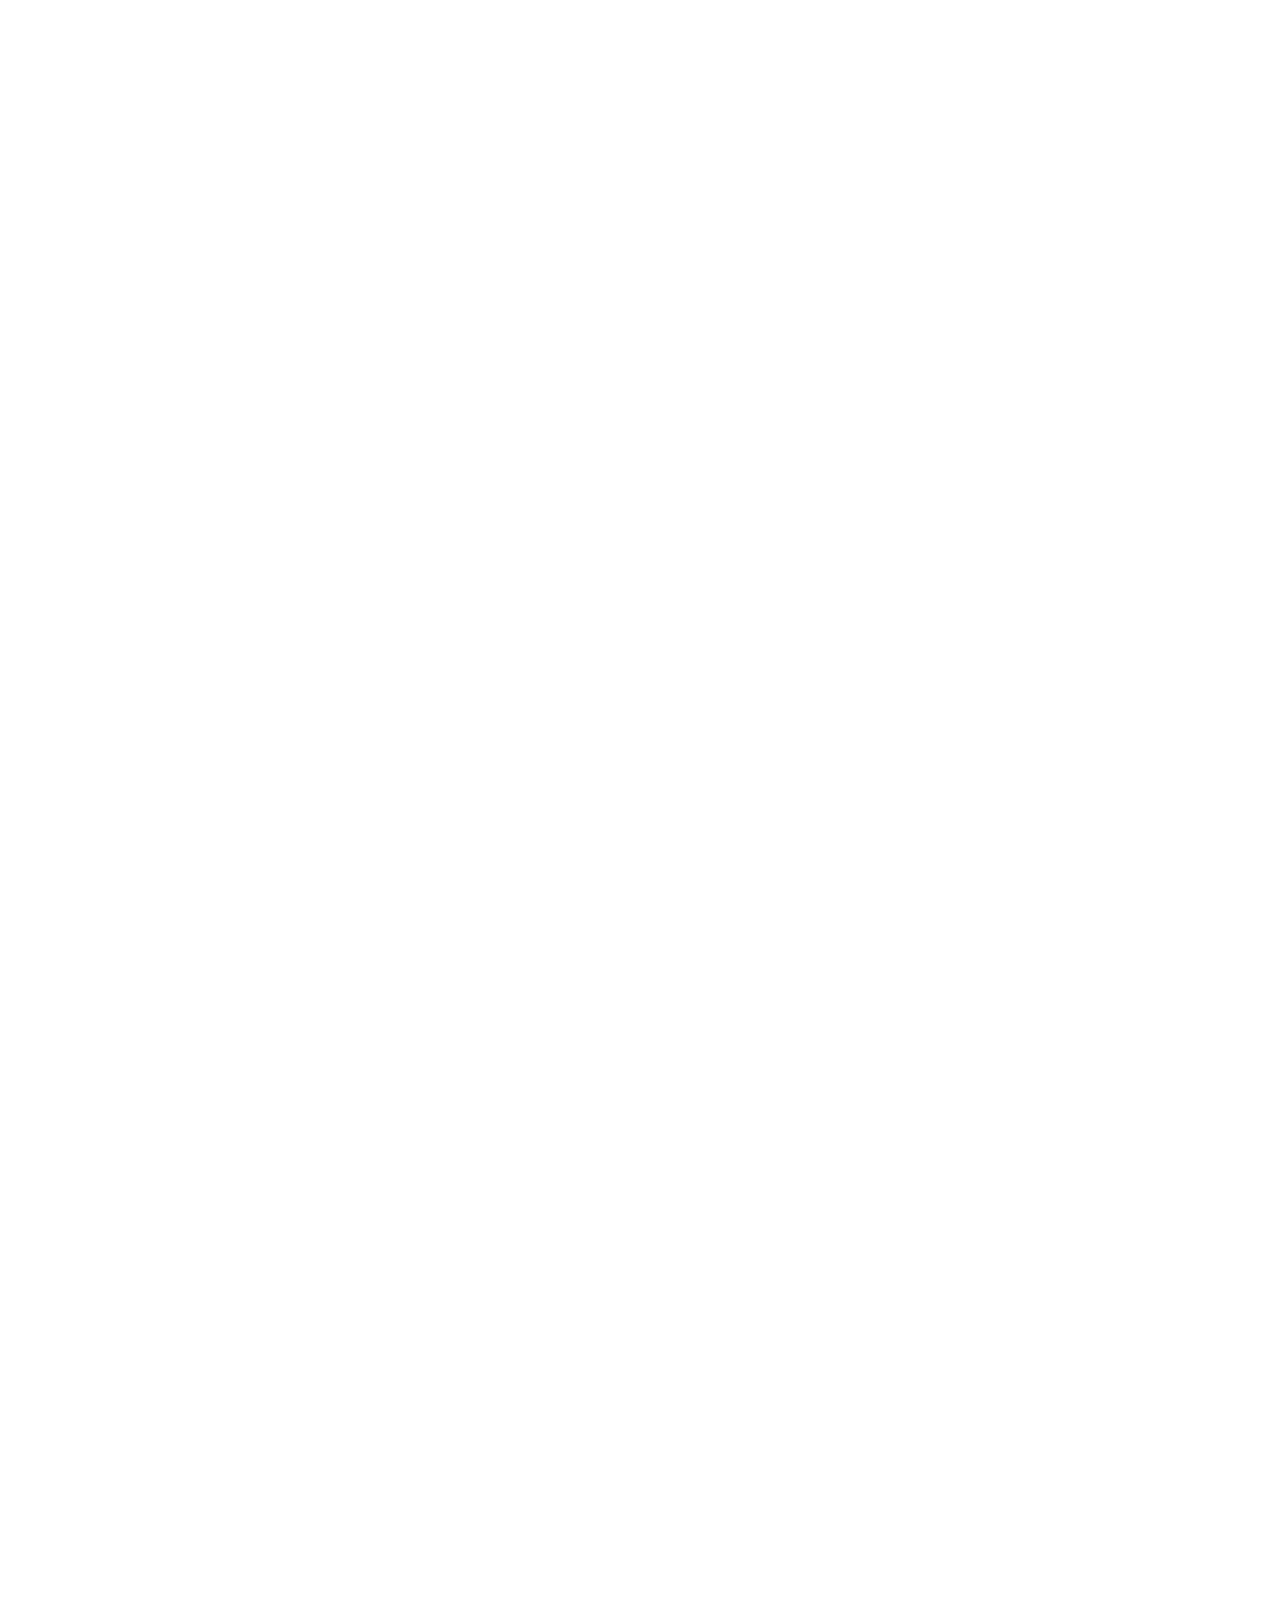
==== commit 47ac4475: "footer added" ====
--- a/index.html
+++ b/index.html
@@ -5,14 +5,6 @@
     <script src="index.js"></script>
     <link rel = "icon" href = "img/deal-master.png" type = "image/x-icon">
     <link href='https://fonts.googleapis.com/css?family=Abel' rel='stylesheet'>
-    <!-- Global site tag (gtag.js) - Google Analytics 1 -->
-    <!-- <script async src="https://www.googletagmanager.com/gtag/js?id=G-WJGJ7N67EN"></script>
-    <script>
-      window.dataLayer = window.dataLayer || [];
-      function gtag(){dataLayer.push(arguments);}
-      gtag('js', new Date());
-      gtag('config', 'G-WJGJ7N67EN');
-    </script> -->
     <!-- Global site tag (gtag.js) - Google Analytics 0 -->
     <script async src="https://www.googletagmanager.com/gtag/js?id=UA-213773903-1">
     </script>
@@ -45,9 +37,9 @@
             <b>
               <span id="wolt-code">6PWUD7F</span> <br/>
               👉 COPY and go to Wolt with 
-              <button id="copy-button" class="btn" type="button" onclick="copyToClipboard();">
+              <a href="./success.html"><button id="copy-button" class="btn" type="button" onclick="copyToClipboard();">
                 one CLICK!
-              </button>
+              </button></a>
             </b> 
             <br/><br/>
             How to apply the referral code? <br/>
@@ -61,6 +53,9 @@
           <img src="img/burgermeister.png">
         </div>
     </div>
-
+    <footer>
+      <hr size="1" width="90%" color="#121810"">
+      <p>© Deal Master | developed in Berlin with ❤</p>
+    </footer>
 </body>
 </html>
--- a/styles.css
+++ b/styles.css
@@ -58,14 +58,14 @@
   /* background-image: linear-gradient(90deg, #791616, #277c0e);
   animation: animateBg 7s infinite linear; */
   font-weight: bold;
-  color: #dde;
+  color: #63c247;
   background-color:#121810;
   width: 105%;
   margin-left: 5%;
   text-align:center;
 }
 
-p {
+#wolt p {
   background-color: #3f9624af;
   width: 105%;
   margin-left: 5%;
@@ -77,6 +77,10 @@
   color: #dde;
   background-color: #a72727;
   border-color: #a72727;
+}
+ 
+footer {
+  margin: 2% 2%;
 }
 
 
@@ -101,3 +105,11 @@
     background-position: 650 0;
   }
 }
+
+footer {
+  margin-top: 13%;
+}
+
+footer p {
+  margin-left: 5%;
+}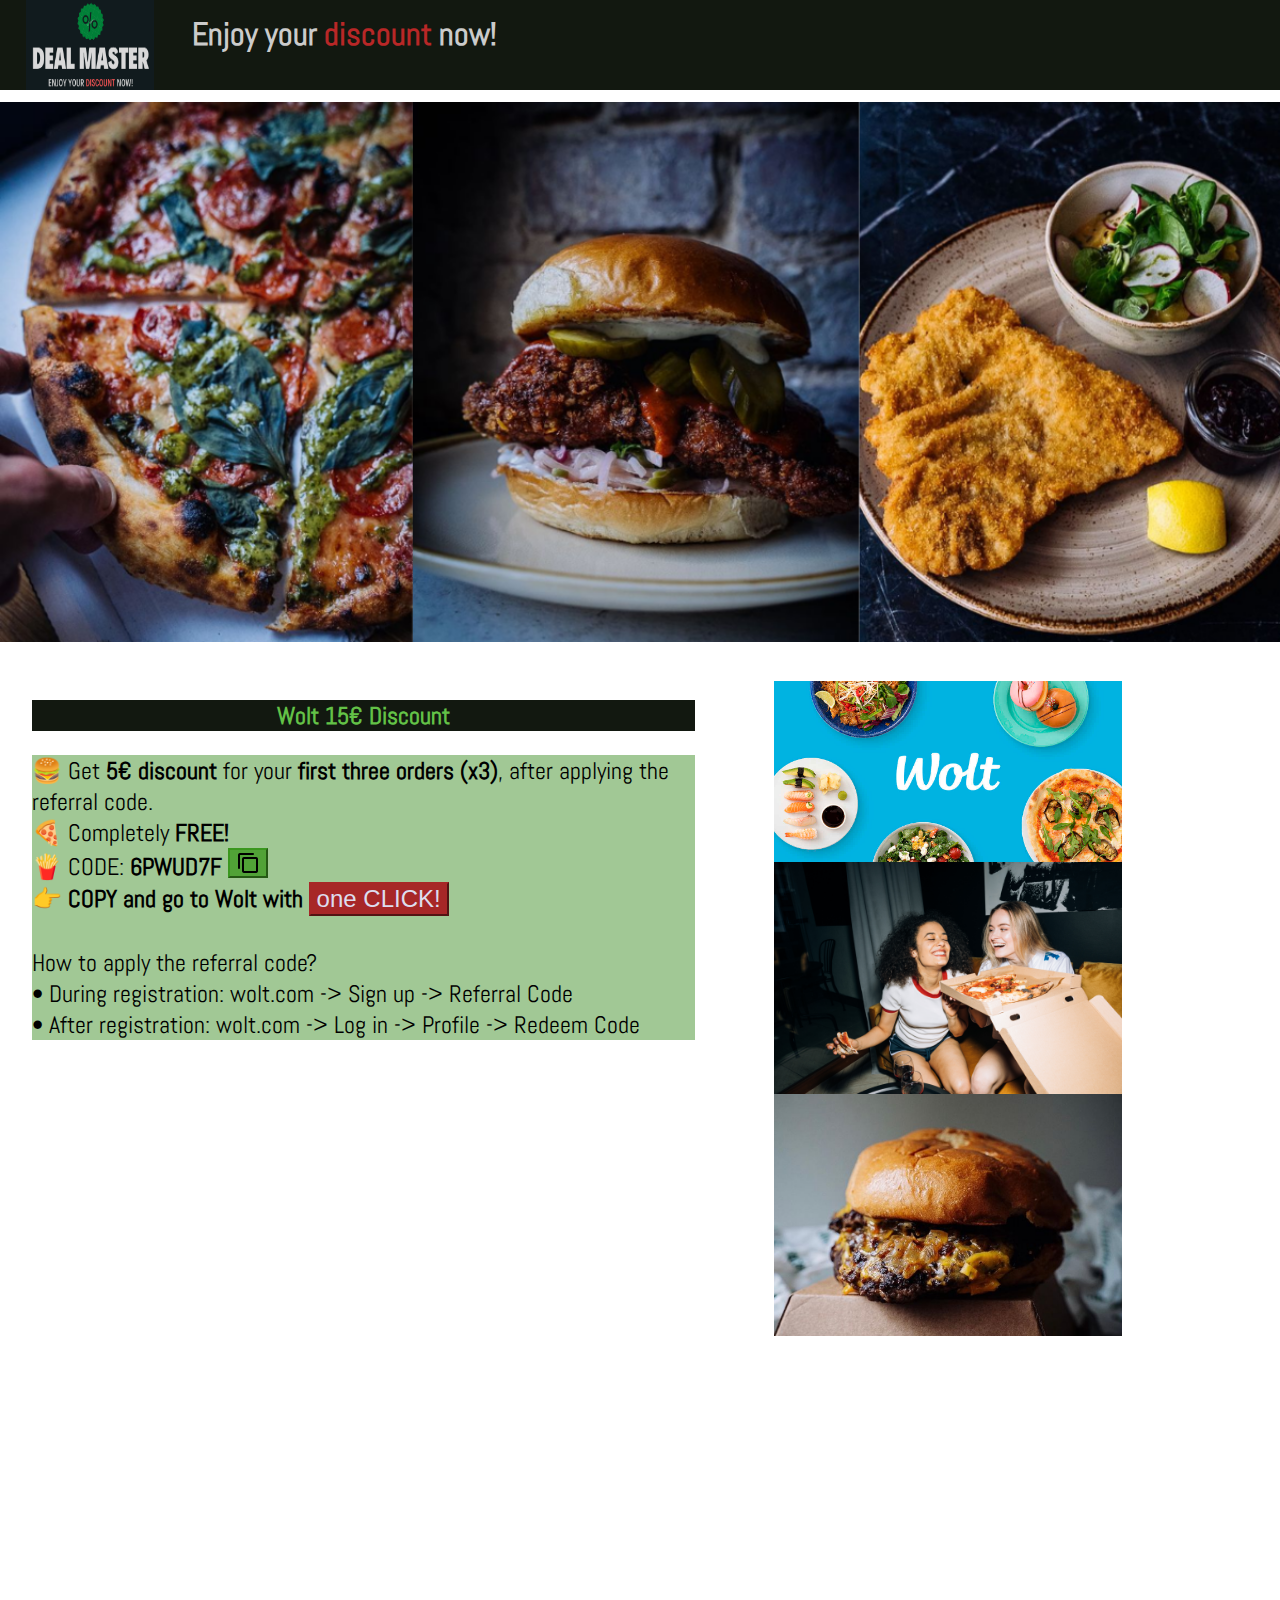
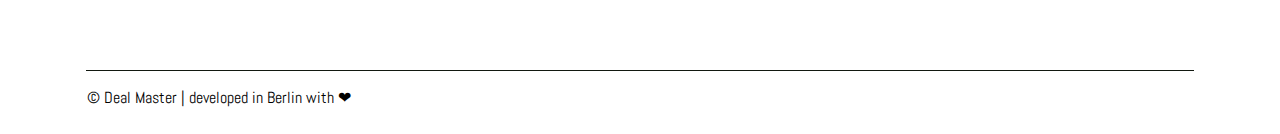
==== commit f0e89795: "coppy button" ====
--- a/index.html
+++ b/index.html
@@ -35,9 +35,9 @@
             🍕 Completely <b>FREE!</b> <br/>
             🍟 CODE: 
             <b>
-              <span id="wolt-code">6PWUD7F</span> <br/>
+              <span id="wolt-code">6PWUD7F <button id="copy-button" onclick="copyToClipboard();"><img src="img/copy-icon1.png"></button></span> <br/>
               👉 COPY and go to Wolt with 
-              <a href="./success.html"><button id="copy-button" class="btn" type="button" onclick="copyToClipboard();">
+              <a href="./success.html"><button id="one-click" class="btn" type="button" onclick="oneClickAction();">
                 one CLICK!
               </button></a>
             </b> 
--- a/styles.css
+++ b/styles.css
@@ -66,19 +66,24 @@
 }
 
 #wolt p {
-  background-color: #3f9624af;
+  background-color: #408f287e;
   width: 105%;
   margin-left: 5%;
   font-size: 150%;
 }
 
-#copy-button {
+#one-click {
   font-size: 100%;
   color: #dde;
   background-color: #a72727;
   border-color: #a72727;
 }
  
+#copy-button {
+  background-color: #349417bd;
+  border-color: #349417bd;
+}
+
 footer {
   margin: 2% 2%;
 }
@@ -86,15 +91,14 @@
 
 #img-col {
   width: 100%;
-  margin-top: 99999px;
+  margin-top: 100%;
   align-self: auto;
   margin-left: 20%;
 }
 
 #img-col img {
-  height: 60%;
-  width: 60%;
-
+  height: 34%;
+  width: 55%;
 }
 
 @keyframes animateBg {
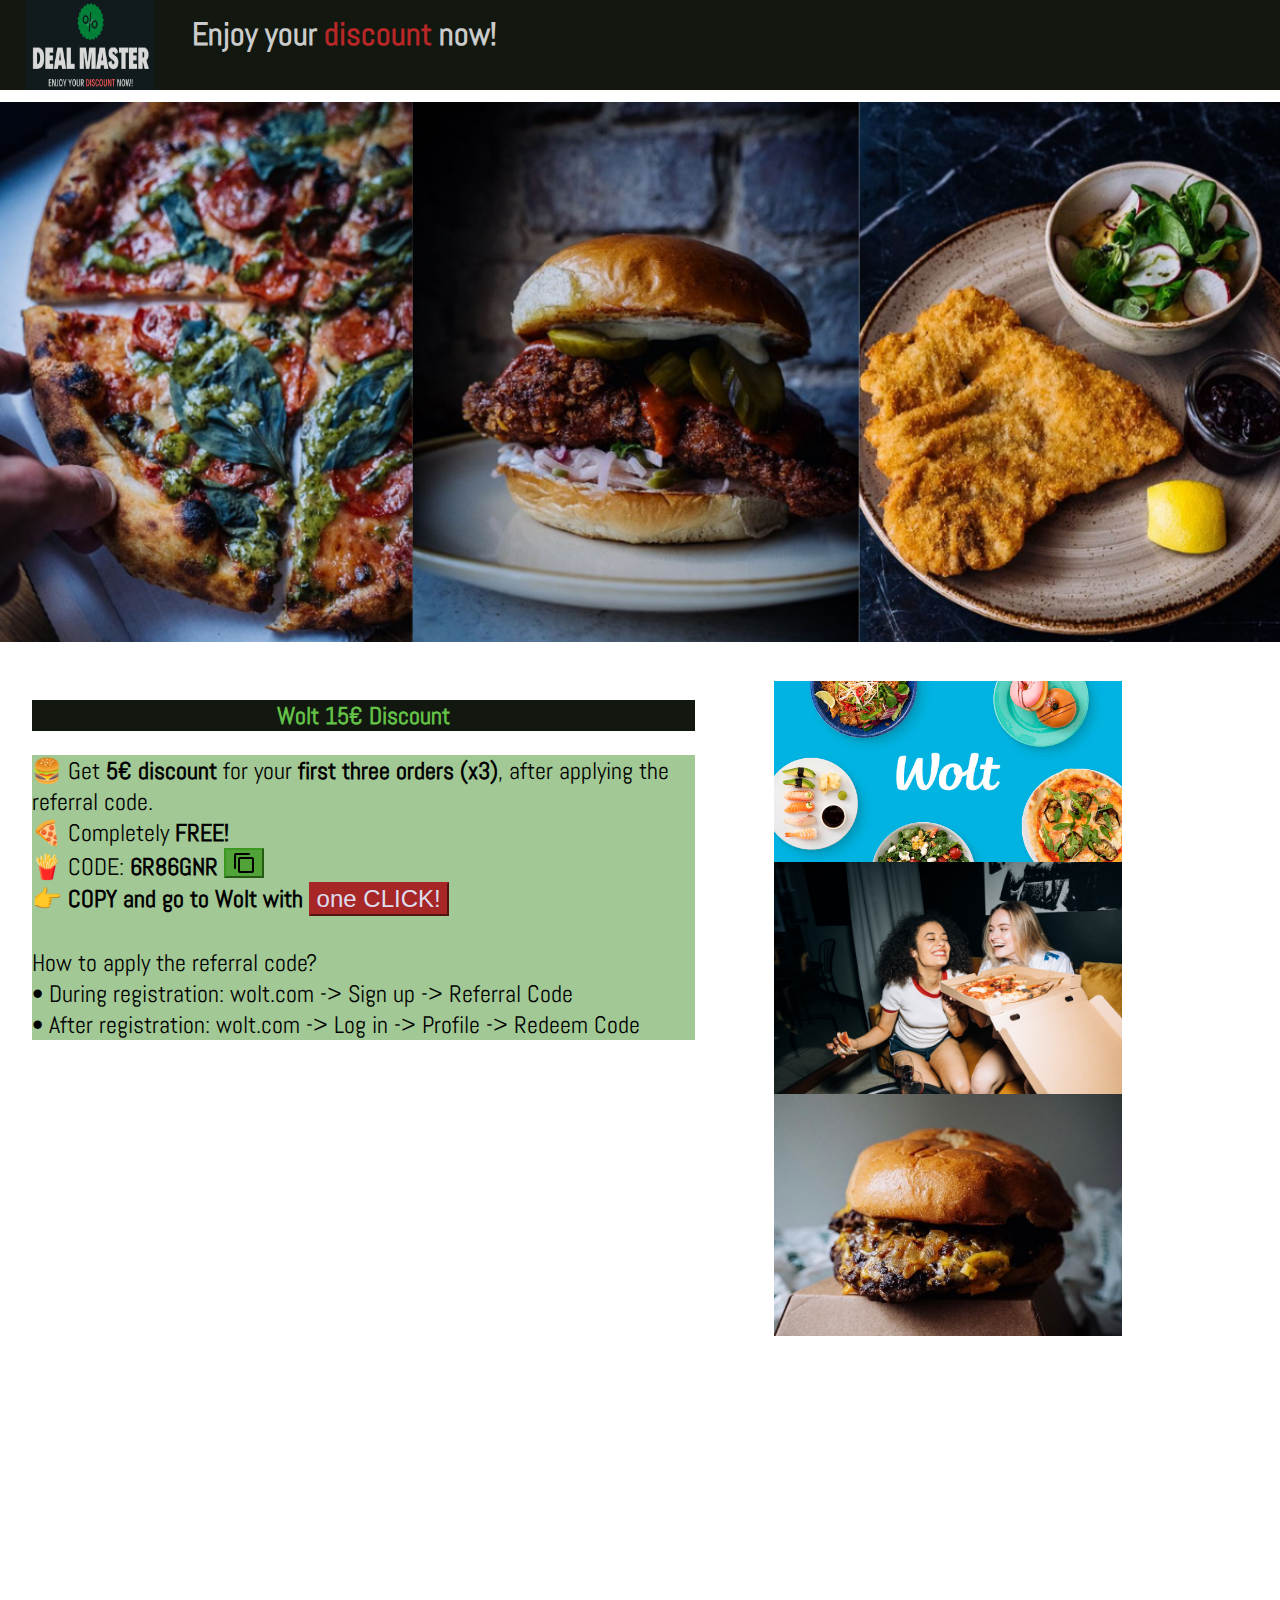
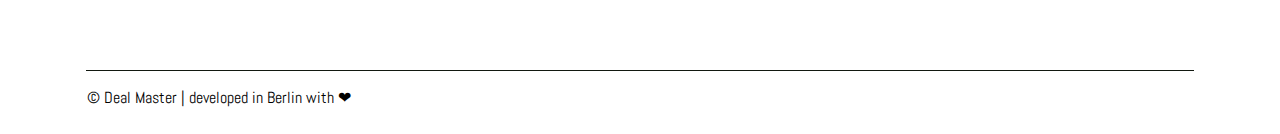
==== commit 68cdfcc4: "new wolt code" ====
--- a/index.html
+++ b/index.html
@@ -35,7 +35,11 @@
             🍕 Completely <b>FREE!</b> <br/>
             🍟 CODE: 
             <b>
-              <span id="wolt-code">6PWUD7F <button id="copy-button" onclick="copyToClipboard();"><img src="img/copy-icon1.png"></button></span> <br/>
+              <span id="wolt-code">6R86GNR</span>
+              <a href="./copied.html"><button id="copy-button" onclick="copyToClipboard();">
+                <img src="img/copy-icon1.png">
+              </button></a>
+               <br/>
               👉 COPY and go to Wolt with 
               <a href="./success.html"><button id="one-click" class="btn" type="button" onclick="oneClickAction();">
                 one CLICK!
